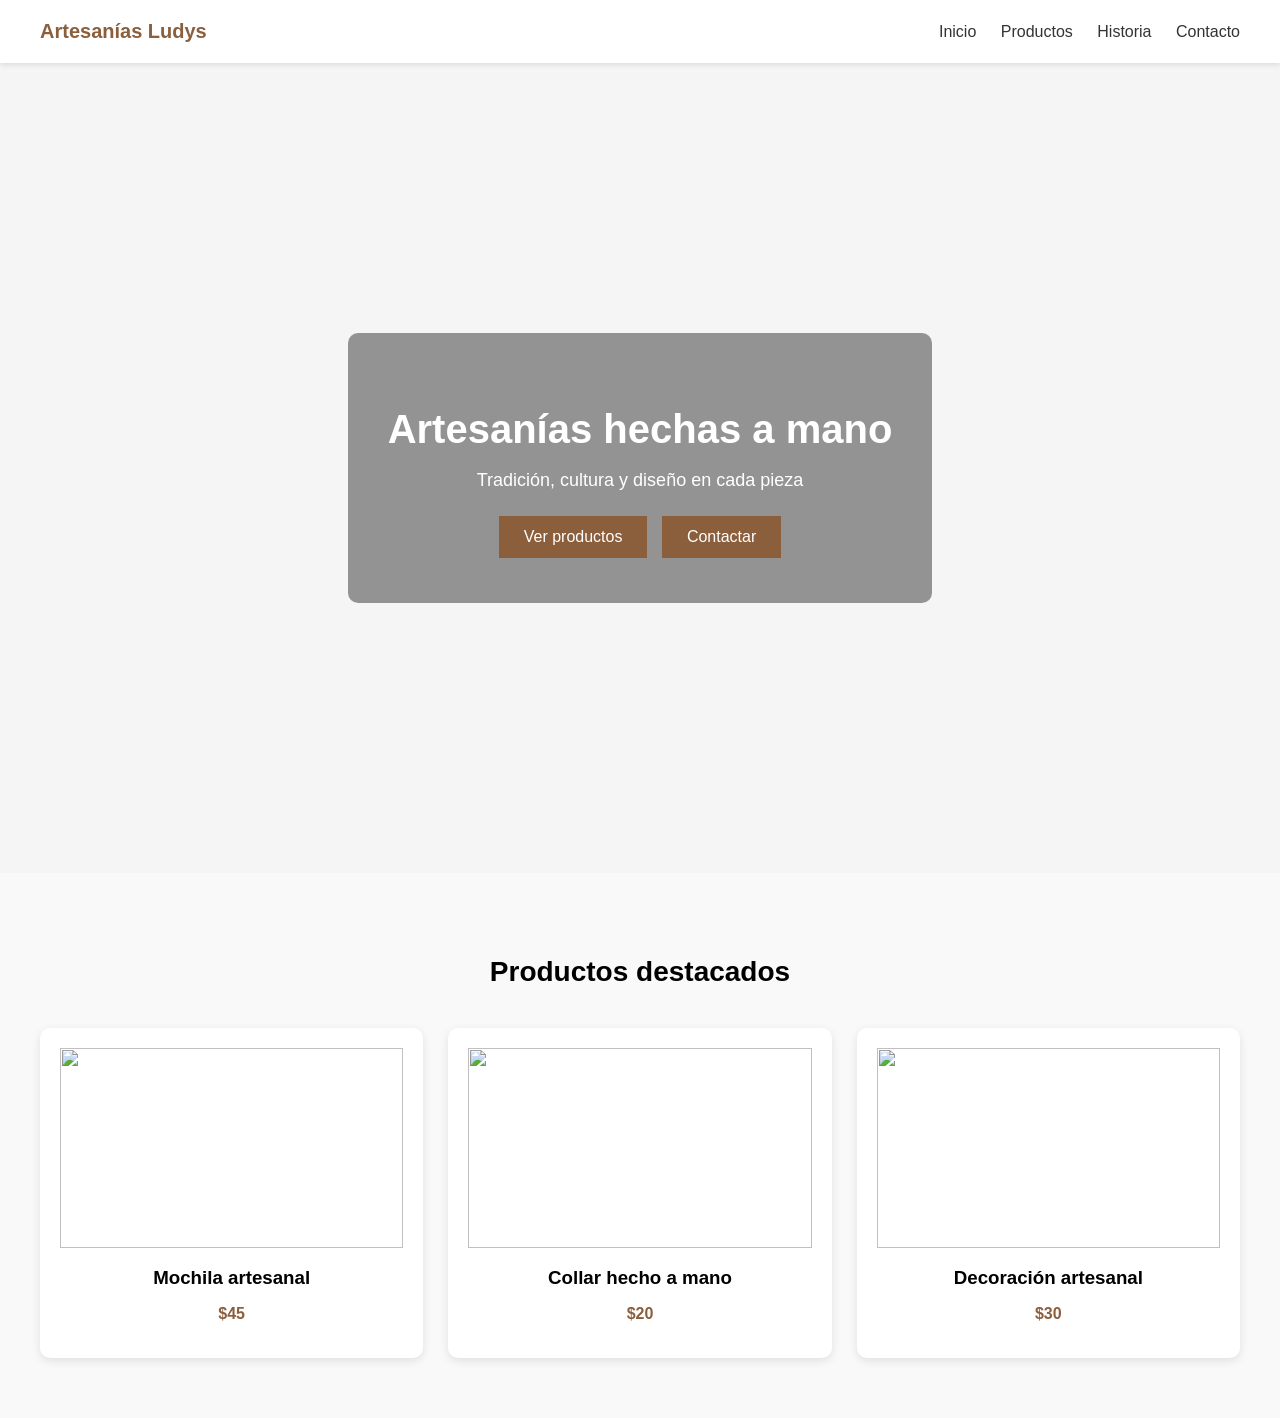
==== index.html @ 0526a1d2 "Creacion secciono Hero y productos" ====
<!DOCTYPE html>
<html lang="en">

<head>
    <meta charset="UTF-8">
    <meta name="viewport" content="width=device-width, initial-scale=1.0">
    <link rel="stylesheet" href="css/style.css">
    <title>Artesanias Ludys</title>
</head>

<body>
    <header class="header">
        <div class="logo">Artesanías Ludys</div>

        <nav class="nav">
            <a href="#">Inicio</a>
            <a href="#">Productos</a>
            <a href="#">Historia</a>
            <a href="#">Contacto</a>
        </nav>
    </header>

    <!-- HERO SECTION -->
    <section class="hero">
        <div class="hero-content">
            <h1>Artesanías hechas a mano</h1>
            <p>Tradición, cultura y diseño en cada pieza</p>
            <div class="hero-buttons">
                <button>Ver productos</button>
                <button class="btn-secondary">Contactar</button>
            </div>
        </div>
    </section>

    <!-- PRODUCTS SECTION -->

    <section class="productos">
        <h2>Productos destacados</h2>

        <div class="grid-productos">

            <div class="card">
                <img src="https://images.unsplash.com/photo-1600185365483-26d7a4cc7519" alt="">
                <h3>Mochila artesanal</h3>
                <p>$45</p>
            </div>

            <div class="card">
                <img src="https://images.unsplash.com/photo-1585386959984-a41552231658" alt="">
                <h3>Collar hecho a mano</h3>
                <p>$20</p>
            </div>

            <div class="card">
                <img src="https://images.unsplash.com/photo-1593032465175-481ac7f401a0" alt="">
                <h3>Decoración artesanal</h3>
                <p>$30</p>
            </div>

        </div>
    </section>


</body>

</html>
---- css/style.css ----
body {
  font-family: Arial, sans-serif;
  margin: 0;
  background: #f5f5f5;
}

header {
  display: flex;
  justify-content: space-between;
  align-items: center;
  padding: 20px 40px;
  background: white;
  box-shadow: 0 2px 5px rgba(0,0,0,0.1);
}

.logo {
  font-size: 20px;
  font-weight: bold;
  color: #8b5e3c;
}

.nav a {
  margin-left: 20px;
  text-decoration: none;
  color: #333;
  font-weight: 500;
}

.nav a:hover {
  color: #8b5e3c;
}

/* HERO SECTION  */

.hero {
  height: 90vh;
  background: url('https://images.unsplash.com/photo-1600585154340-be6161a56a0c') center/cover;
  display: flex;
  align-items: center;
  justify-content: center;
  text-align: center;
  color: white;
}

.hero-content {
  background: rgba(0, 0, 0, 0.4);
  padding: 40px;
  border-radius: 10px;
}

.hero h1 {
  font-size: 40px;
  margin-bottom: 10px;
}

.hero p {
  font-size: 18px;
  margin-bottom: 20px;
}

.hero-buttons button {
  padding: 12px 25px;
  margin: 5px;
  border: none;
  cursor: pointer;
  font-size: 16px;
}

.hero-buttons button {
  background: #8b5e3c;
  color: white;
}

.btn-secondary {
  background: white;
  color: #333;
}

button {
  padding: 10px 20px;
  background: #8b5e3c;
  color: white;
  border: none;
}

.grid {
  display: grid;
  grid-template-columns: repeat(3, 1fr);
  gap: 20px;
}

.card {
  background: white;
  padding: 20px;
  border-radius: 10px;
  transition: 0.3s;
}

.card:hover {
  transform: scale(1.05);
}

 /* PRODUCTS SECTION  */

 .productos {
  padding: 60px 40px;
  background: #f9f9f9;
  text-align: center;
}

.productos h2 {
  margin-bottom: 40px;
  font-size: 28px;
}

.grid-productos {
  display: grid;
  grid-template-columns: repeat(3, 1fr);
  gap: 25px;
}

.card {
  background: white;
  border-radius: 10px;
  overflow: hidden;
  box-shadow: 0 3px 10px rgba(0,0,0,0.1);
  transition: 0.3s;
}

.card img {
  width: 100%;
  height: 200px;
  object-fit: cover;
}

.card h3 {
  margin: 15px 0 5px;
}

.card p {
  margin-bottom: 15px;
  color: #8b5e3c;
  font-weight: bold;
}

.card:hover {
  transform: translateY(-5px);
}
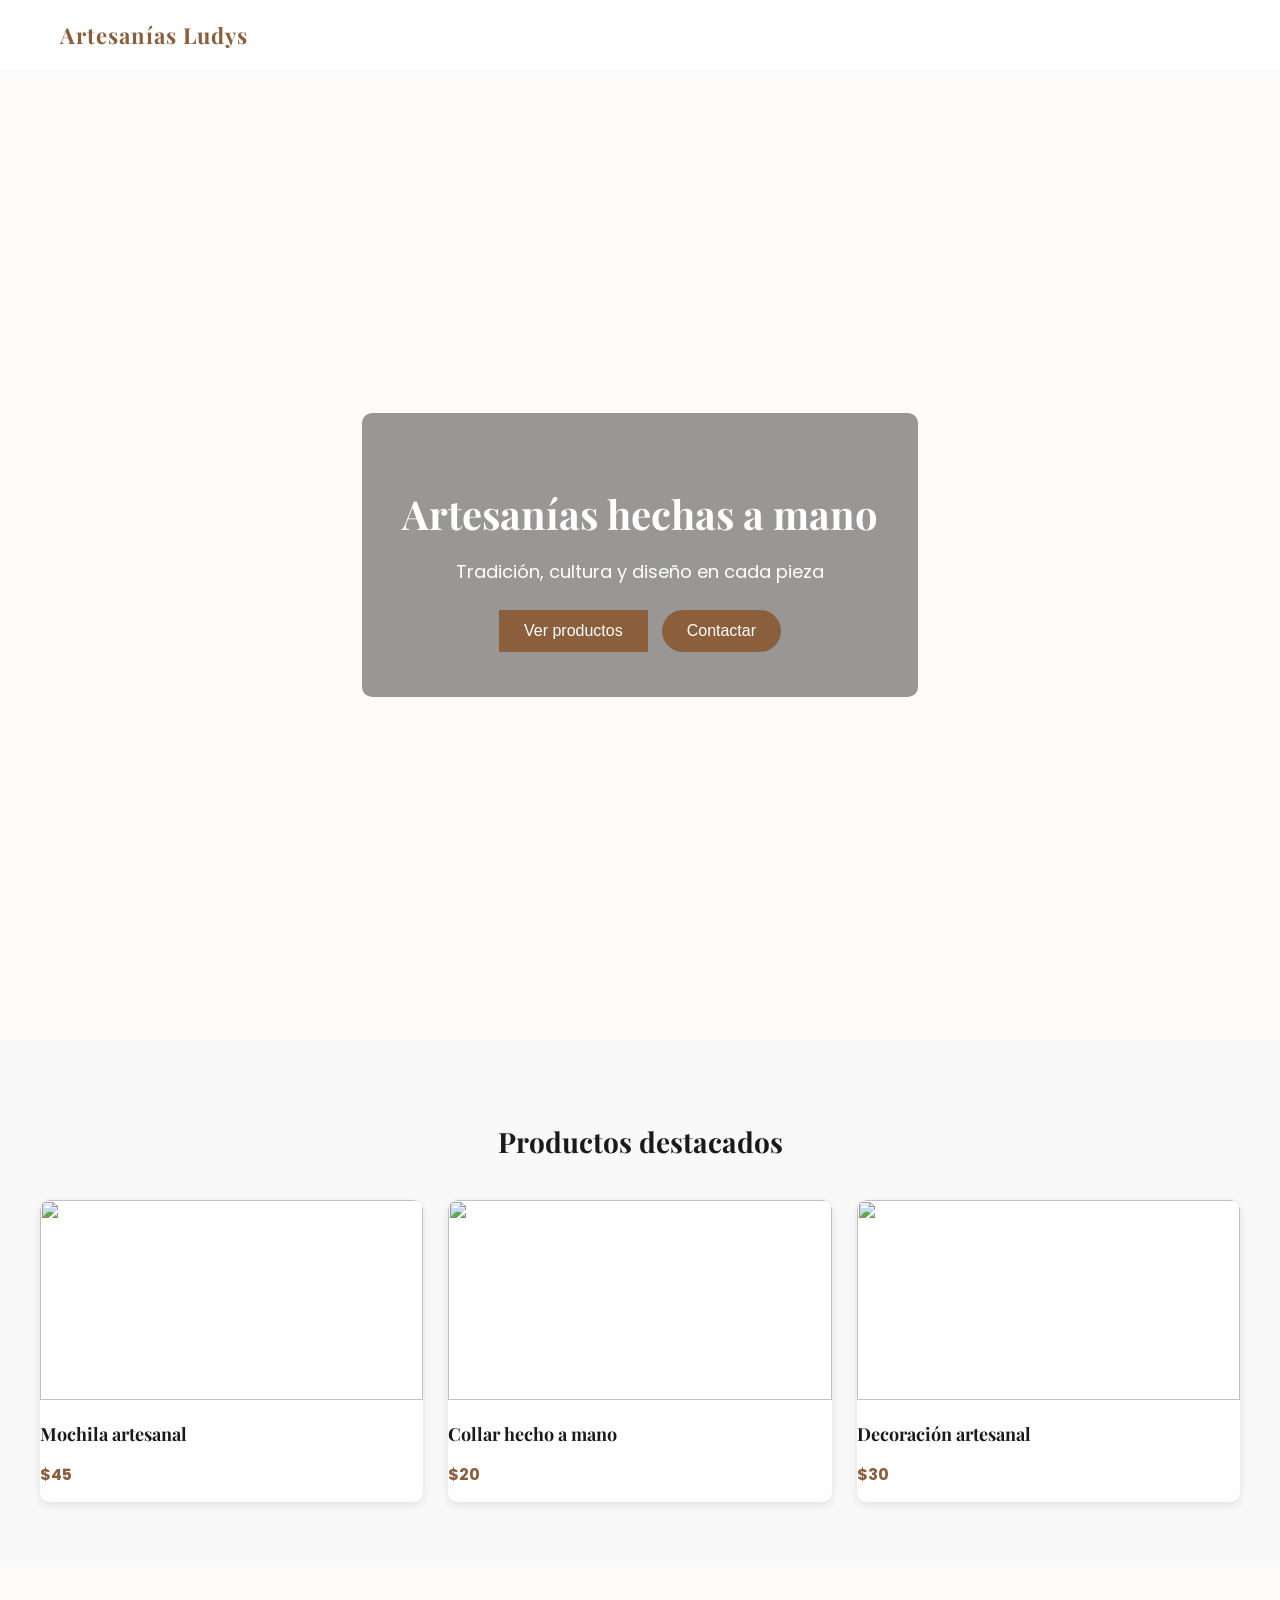
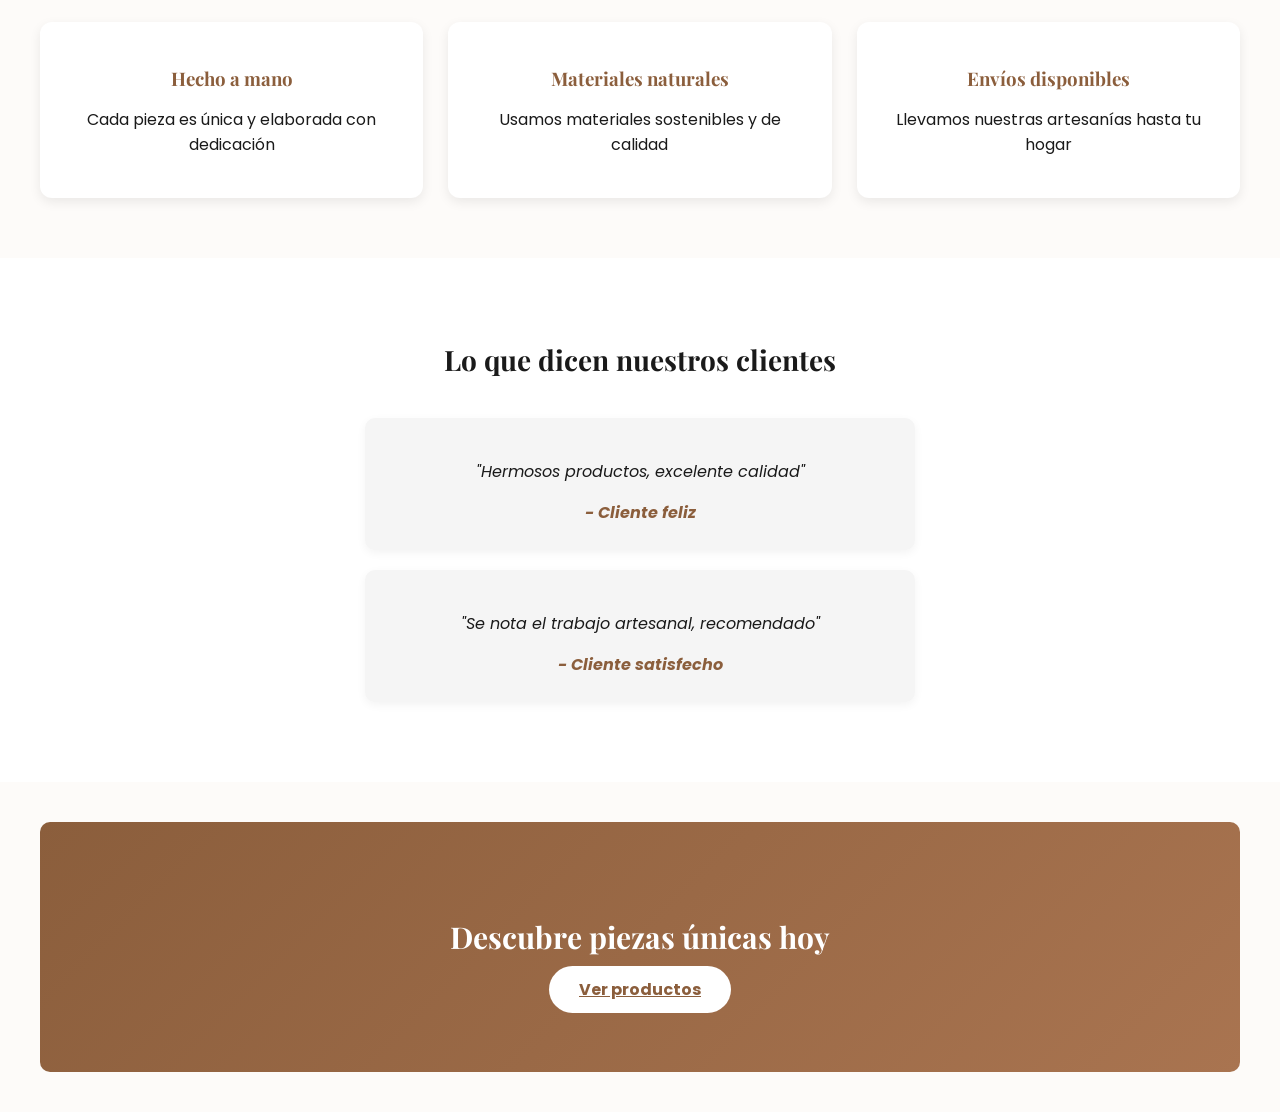
==== commit bb2702e9: "Avance de parametros CSS y demas paginas" ====
--- a/index.html
+++ b/index.html
@@ -5,6 +5,8 @@
     <meta charset="UTF-8">
     <meta name="viewport" content="width=device-width, initial-scale=1.0">
     <link rel="stylesheet" href="css/style.css">
+    <link href="https://fonts.googleapis.com/css2?family=Poppins:wght@300;400;600&display=swap" rel="stylesheet">
+    <link href="https://fonts.googleapis.com/css2?family=Playfair+Display:wght@500;600&family=Poppins:wght@300;400&display=swap" rel="stylesheet">
     <title>Artesanias Ludys</title>
 </head>
 
@@ -13,10 +15,10 @@
         <div class="logo">Artesanías Ludys</div>
 
         <nav class="nav">
-            <a href="#">Inicio</a>
-            <a href="#">Productos</a>
-            <a href="#">Historia</a>
-            <a href="#">Contacto</a>
+            <a href="index.html">Inicio</a>
+            <a href="productos.html">Productos</a>
+            <a href="historia.html">Historia</a>
+            <a href="contacto.html">Contacto</a>
         </nav>
     </header>
 
@@ -60,6 +62,46 @@
         </div>
     </section>
 
+    <!-- BENEFICIOS SECTION -->
+
+    <section class="beneficios">
+        <div>
+            <h3>Hecho a mano</h3>
+            <p>Cada pieza es única y elaborada con dedicación</p>
+        </div>
+        <div>
+            <h3>Materiales naturales</h3>
+            <p>Usamos materiales sostenibles y de calidad</p>
+        </div>
+        <div>
+            <h3>Envíos disponibles</h3>
+            <p>Llevamos nuestras artesanías hasta tu hogar</p>
+        </div>
+    </section>
+
+    <!-- TESTIMONIOS SECTION -->
+
+    <section class="testimonios">
+        <h2>Lo que dicen nuestros clientes</h2>
+
+        <div class="testimonio">
+            <p>"Hermosos productos, excelente calidad"</p>
+            <span>- Cliente feliz</span>
+        </div>
+
+        <div class="testimonio">
+            <p>"Se nota el trabajo artesanal, recomendado"</p>
+            <span>- Cliente satisfecho</span>
+        </div>
+    </section>
+
+    <!-- CTA FINAL SECTION -->
+
+    <section class="cta">
+        <h2>Descubre piezas únicas hoy</h2>
+        <a class="btn-primary" href="productos.html">Ver productos</a>
+    </section>
+
 
 </body>
 
--- a/css/style.css
+++ b/css/style.css
@@ -1,33 +1,65 @@
+:root {
+  --primary: #3e2f23;      /* marrón oscuro elegante */
+  --secondary: #c6a27e;    /* dorado suave */
+  --background: #fdfbf9;   /* crema */
+  --text: #1a1a1a;
+  --gray: #777;
+}
+
 body {
-  font-family: Arial, sans-serif;
+  font-family: 'Poppins', sans-serif;
+  background: var(--background);
+  color: var(--text);
   margin: 0;
-  background: #f5f5f5;
-}
-
-header {
+  
+}
+
+h1, h2, h3 {
+  font-family: 'Playfair Display', serif;
+}
+
+.header {
   display: flex;
   justify-content: space-between;
   align-items: center;
-  padding: 20px 40px;
-  background: white;
-  box-shadow: 0 2px 5px rgba(0,0,0,0.1);
+  padding: 20px 60px;
+  background: white;
+  position: sticky;
+  top: 0;
+  z-index: 100;
 }
 
 .logo {
-  font-size: 20px;
   font-weight: bold;
   color: #8b5e3c;
+
+  font-family: 'Playfair Display', serif;
+  font-size: 22px;
+  letter-spacing: 1px;
+
 }
 
 .nav a {
-  margin-left: 20px;
-  text-decoration: none;
-  color: #333;
+  margin-left: 30px;
   font-weight: 500;
-}
-
-.nav a:hover {
-  color: #8b5e3c;
+  position: relative;
+  color: white;
+  opacity: 0.8;
+}
+
+.nav a::after {
+  content: "";
+  position: absolute;
+  width: 0%;
+  height: 2px;
+  background: var(--primary);
+  left: 0;
+  bottom: -5px;
+  transition: 0.3s;
+}
+
+.nav a:hover::after {
+  width: 100%;
 }
 
 /* HERO SECTION  */
@@ -71,16 +103,26 @@
   color: white;
 }
 
+.btn-primary {
+  background: var(--primary);
+  color: white;
+  border-radius: 25px;
+  padding: 12px 25px;
+  transition: 0.3s;
+}
+
+.btn-primary:hover {
+  background: var(--secondary);
+  transform: translateY(-2px);
+}
+
 .btn-secondary {
-  background: white;
-  color: #333;
-}
-
-button {
-  padding: 10px 20px;
-  background: #8b5e3c;
-  color: white;
-  border: none;
+  border-radius: 25px;
+  padding: 12px 25px;
+}
+
+section {
+  padding: 80px 60px;
 }
 
 .grid {
@@ -91,13 +133,27 @@
 
 .card {
   background: white;
-  padding: 20px;
-  border-radius: 10px;
-  transition: 0.3s;
-}
-
-.card:hover {
+  border-radius: 0;
+  box-shadow: none;
+  text-align: left;
+}
+
+.card img {
+  transition: transform 0.4s ease;
+}
+
+.card:hover img {
   transform: scale(1.05);
+}
+
+.card h3 {
+  font-family: 'Playfair Display', serif;
+  font-size: 18px;
+}
+
+.card p {
+  color: var(--gray);
+  font-weight: 600;
 }
 
  /* PRODUCTS SECTION  */
@@ -145,4 +201,248 @@
 
 .card:hover {
   transform: translateY(-5px);
+}
+
+/* BENEFICIOS SECTION */
+
+.beneficios {
+  display: grid;
+  grid-template-columns: repeat(3, 1fr);
+  gap: 25px;
+  padding: 60px 40px;
+  background: var(--background);
+}
+
+.beneficios div {
+  background: white;
+  padding: 25px;
+  border-radius: 12px;
+  text-align: center;
+  box-shadow: 0 4px 12px rgba(0,0,0,0.08);
+  transition: 0.3s;
+}
+
+.beneficios div:hover {
+  transform: translateY(-5px);
+}
+
+.beneficios h3 {
+  margin-bottom: 10px;
+  color: #8b5e3c;
+}
+
+/* TESTIMONIOS SECTION */
+
+.testimonios {
+  padding: 60px 20px;
+  background: white;
+  text-align: center;
+}
+
+.testimonios h2 {
+  margin-bottom: 40px;
+  font-size: 28px;
+}
+
+.testimonio {
+  max-width: 500px;
+  margin: 20px auto;
+  padding: 25px;
+  background: #f5f5f5;
+  border-radius: 10px;
+  font-style: italic;
+  box-shadow: 0 3px 10px rgba(0,0,0,0.05);
+}
+
+.testimonio span {
+  display: block;
+  margin-top: 10px;
+  font-weight: bold;
+  color: #8b5e3c;
+}
+
+/* CTA */
+
+.cta {
+  text-align: center;
+  padding: 70px 20px;
+  background: linear-gradient(135deg, #8b5e3c, #a97450);
+  color: white;
+  border-radius: 10px;
+  margin: 40px;
+}
+
+.cta h2 {
+  margin-bottom: 20px;
+  font-size: 30px;
+}
+
+.cta .btn-primary {
+  background: white;
+  color: #8b5e3c;
+  font-weight: bold;
+  padding: 12px 30px;
+  border-radius: 25px;
+}
+
+/* FILTROS */
+
+.filtros {
+  display: flex;
+  justify-content: center;
+  gap: 15px;
+  margin: 30px 0;
+  flex-wrap: wrap;
+}
+
+.filtros button {
+  padding: 10px 20px;
+  border: none;
+  background: #eee;
+  border-radius: 20px;
+  cursor: pointer;
+  transition: 0.3s;
+}
+
+.filtros button:hover {
+  background: #8b5e3c;
+  color: white;
+}
+/*  */
+
+.info-productos {
+  max-width: 700px;
+  margin: 0 auto 40px;
+  text-align: center;
+  color: #555;
+  line-height: 1.6;
+}
+
+
+/* FORMULARIO */
+
+.formulario {
+  display: flex;
+  flex-direction: column;
+  gap: 15px;
+  max-width: 450px;
+  margin: 40px auto;
+  background: #f9f9f9;
+  padding: 25px;
+  border-radius: 12px;
+  box-shadow: 0 4px 12px rgba(0,0,0,0.08);
+}
+
+.formulario input,
+.formulario textarea {
+  padding: 12px;
+  border: 1px solid #ddd;
+  border-radius: 8px;
+  font-size: 14px;
+}
+
+.formulario textarea {
+  min-height: 100px;
+  resize: none;
+}
+
+.formulario button {
+  margin-top: 10px;
+}
+
+/* PRODRUCTS PAGE */
+
+/* HISTORIA PAGE */
+
+.historia {
+  padding: 120px 80px;
+}
+
+.historia-container {
+  display: grid;
+  grid-template-columns: 1fr 1fr;
+  gap: 60px;
+  align-items: center;
+}
+
+.historia-texto h1 {
+  font-size: 48px;
+  margin-bottom: 20px;
+}
+
+.historia-texto p {
+  color: var(--gray);
+  line-height: 1.8;
+  margin-bottom: 15px;
+}
+
+.historia-img img {
+  width: 100%;
+  border-radius: 10px;
+}
+
+.valores {
+  text-align: center;
+  padding: 100px 20px;
+}
+
+.valores h2 {
+  font-size: 36px;
+  margin-bottom: 40px;
+}
+
+.valores-grid {
+  display: grid;
+  grid-template-columns: repeat(3, 1fr);
+  gap: 40px;
+}
+
+.valores-grid h3 {
+  color: var(--primary);
+}
+
+/* CONTACO PAGE */
+
+.contacto {
+  padding: 120px 80px;
+}
+
+.contacto-container {
+  display: grid;
+  grid-template-columns: 1fr 1fr;
+  gap: 60px;
+  align-items: center;
+}
+
+.contacto-info h1 {
+  font-size: 48px;
+  margin-bottom: 20px;
+}
+
+.contacto-info p {
+  color: var(--gray);
+  line-height: 1.7;
+}
+
+.contacto-detalles {
+  margin: 30px 0;
+}
+
+.formulario {
+  background: white;
+  padding: 30px;
+  border-radius: 10px;
+}
+
+.formulario input,
+.formulario textarea {
+  border: none;
+  border-bottom: 1px solid #ddd;
+  border-radius: 0;
+}
+
+.formulario input:focus,
+.formulario textarea:focus {
+  outline: none;
+  border-bottom: 1px solid var(--secondary);
 }
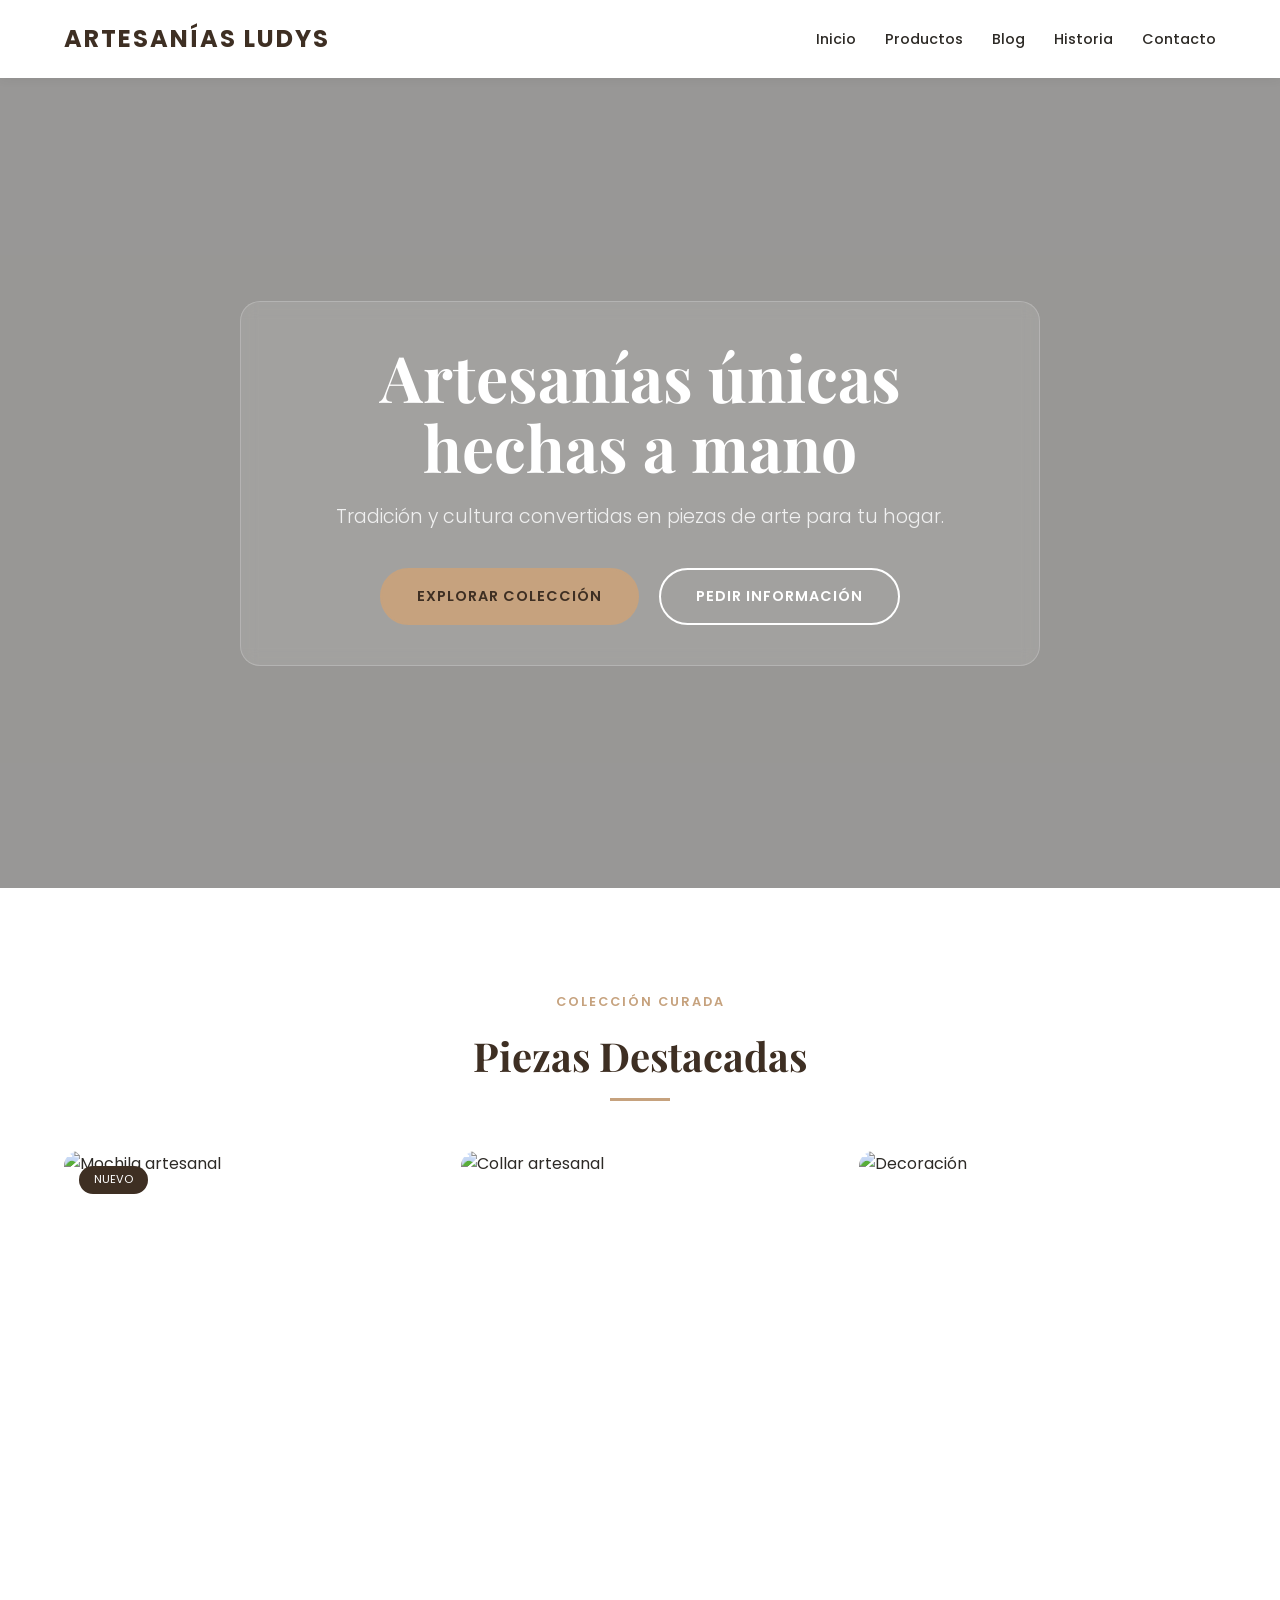
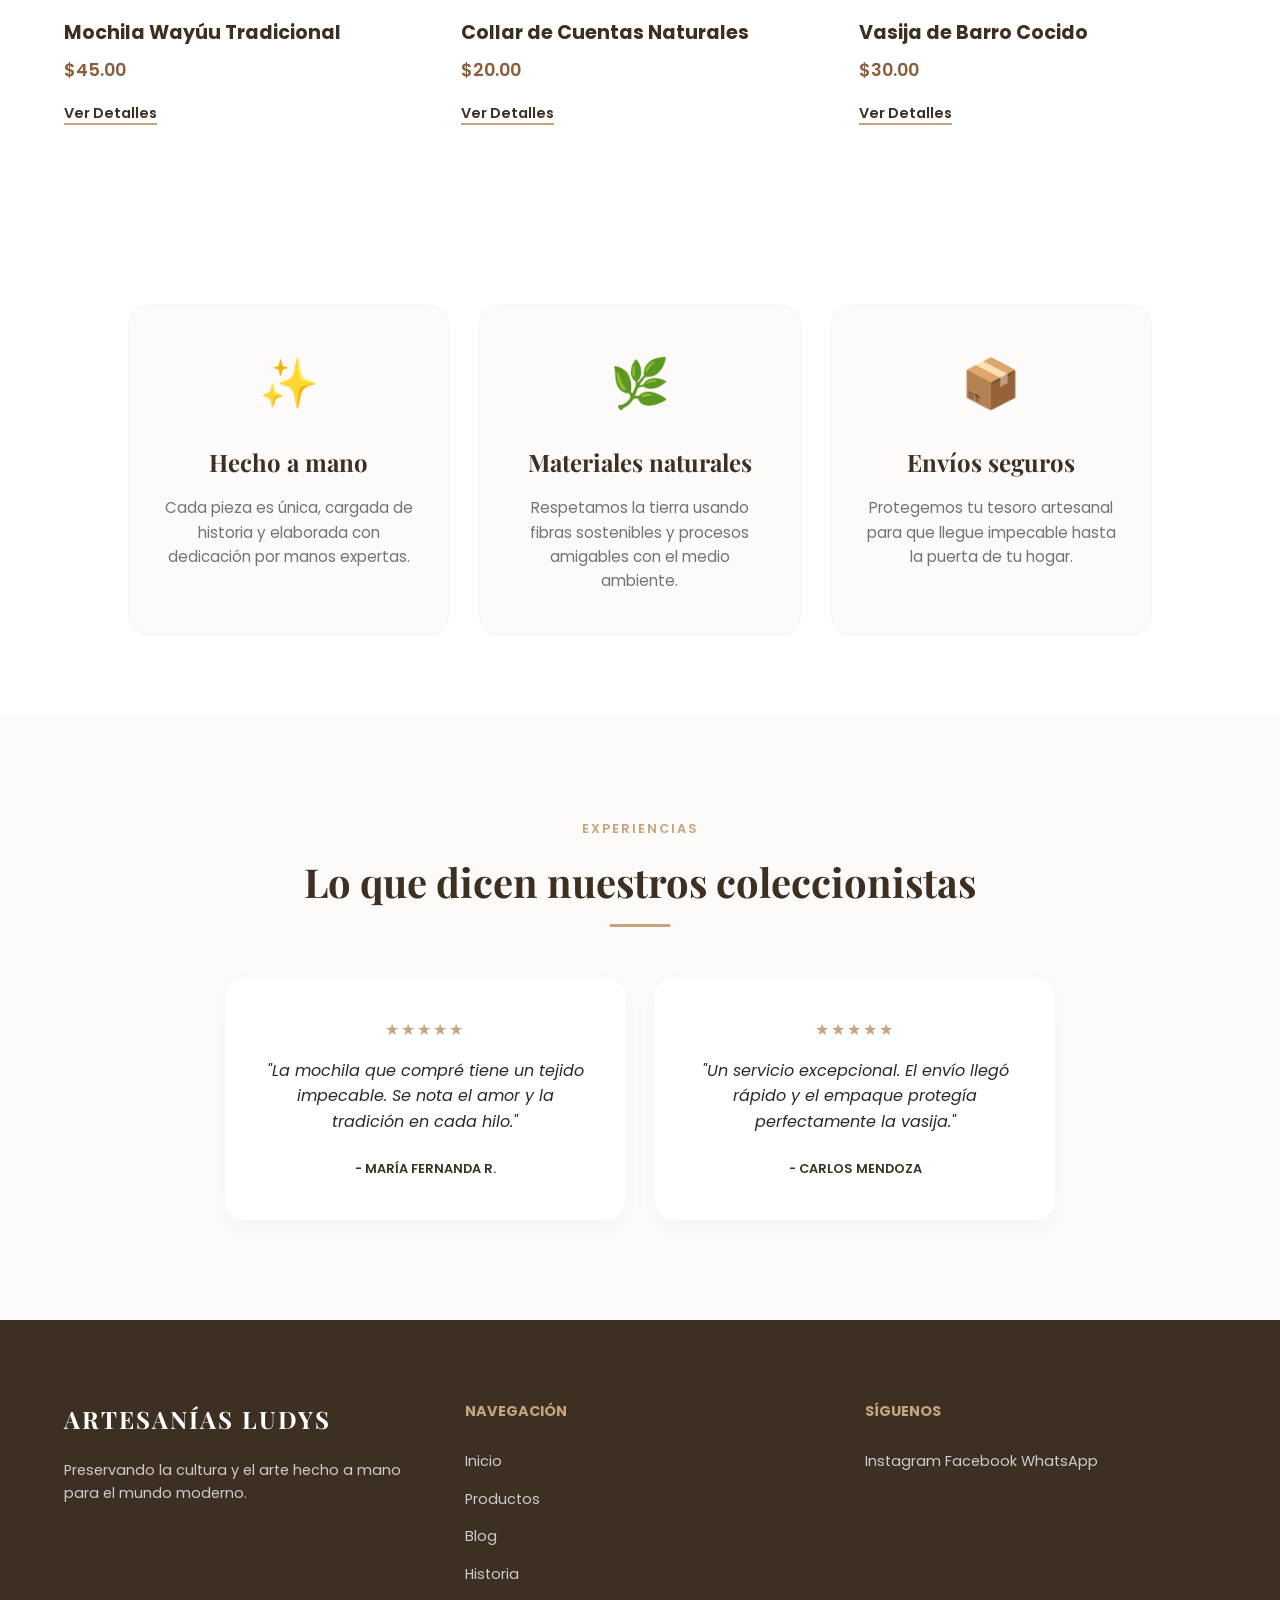
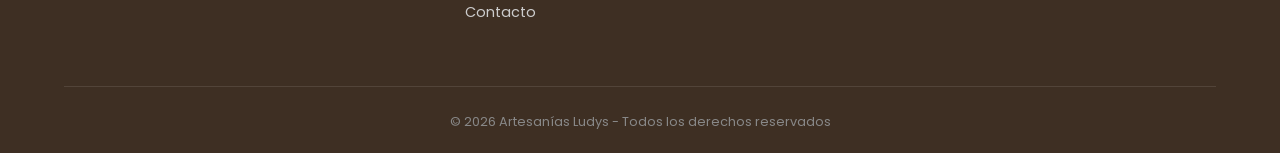
==== commit 7a83010c: "Se optimizan estilos y secciones" ====
--- a/index.html
+++ b/index.html
@@ -6,17 +6,20 @@
     <meta name="viewport" content="width=device-width, initial-scale=1.0">
     <link rel="stylesheet" href="css/style.css">
     <link href="https://fonts.googleapis.com/css2?family=Poppins:wght@300;400;600&display=swap" rel="stylesheet">
-    <link href="https://fonts.googleapis.com/css2?family=Playfair+Display:wght@500;600&family=Poppins:wght@300;400&display=swap" rel="stylesheet">
+    <link
+        href="https://fonts.googleapis.com/css2?family=Playfair+Display:wght@500;600&family=Poppins:wght@300;400&display=swap"
+        rel="stylesheet">
     <title>Artesanias Ludys</title>
 </head>
 
 <body>
     <header class="header">
-        <div class="logo">Artesanías Ludys</div>
+        <a href="index.html" class="logo" style="text-decoration: none;">Artesanías Ludys</a>
 
         <nav class="nav">
-            <a href="index.html">Inicio</a>
+            <a href="index.html" class="active">Inicio</a>
             <a href="productos.html">Productos</a>
+            <a href="blog.html">Blog</a>
             <a href="historia.html">Historia</a>
             <a href="contacto.html">Contacto</a>
         </nav>
@@ -24,84 +27,139 @@
 
     <!-- HERO SECTION -->
     <section class="hero">
+        <div class="hero-overlay"></div>
         <div class="hero-content">
-            <h1>Artesanías hechas a mano</h1>
-            <p>Tradición, cultura y diseño en cada pieza</p>
+            <h1>Artesanías únicas hechas a mano</h1>
+            <p>Tradición y cultura convertidas en piezas de arte para tu hogar.</p>
+
             <div class="hero-buttons">
-                <button>Ver productos</button>
-                <button class="btn-secondary">Contactar</button>
+                <a href="productos.html" class="btn-primary">Explorar Colección</a>
+                <a href="contacto.html" class="btn-secondary">Pedir Información</a>
             </div>
         </div>
     </section>
 
     <!-- PRODUCTS SECTION -->
 
-    <section class="productos">
-        <h2>Productos destacados</h2>
+    <section class="productos-destacados">
+        <div class="seccion-header">
+            <span>Colección Curada</span>
+            <h2>Piezas Destacadas</h2>
+            <div class="linea-decorativa"></div>
+        </div>
 
         <div class="grid-productos">
+            <article class="producto-card">
+                <div class="producto-img-wrapper">
+                    <img src="https://images.unsplash.com/photo-1600185365483-26d7a4cc7519" alt="Mochila artesanal">
+                    <div class="badge">Nuevo</div>
+                </div>
+                <div class="producto-info">
+                    <h3>Mochila Wayúu Tradicional</h3>
+                    <p class="precio">$45.00</p>
+                    <a href="producto-detalle.html" class="btn-ver">Ver Detalles</a>
+                </div>
+            </article>
 
-            <div class="card">
-                <img src="https://images.unsplash.com/photo-1600185365483-26d7a4cc7519" alt="">
-                <h3>Mochila artesanal</h3>
-                <p>$45</p>
-            </div>
+            <article class="producto-card">
+                <div class="producto-img-wrapper">
+                    <img src="https://images.unsplash.com/photo-1585386959984-a41552231658" alt="Collar artesanal">
+                </div>
+                <div class="producto-info">
+                    <h3>Collar de Cuentas Naturales</h3>
+                    <p class="precio">$20.00</p>
+                    <a href="producto-detalle.html" class="btn-ver">Ver Detalles</a>
+                </div>
+            </article>
 
-            <div class="card">
-                <img src="https://images.unsplash.com/photo-1585386959984-a41552231658" alt="">
-                <h3>Collar hecho a mano</h3>
-                <p>$20</p>
-            </div>
-
-            <div class="card">
-                <img src="https://images.unsplash.com/photo-1593032465175-481ac7f401a0" alt="">
-                <h3>Decoración artesanal</h3>
-                <p>$30</p>
-            </div>
-
+            <article class="producto-card">
+                <div class="producto-img-wrapper">
+                    <img src="https://images.unsplash.com/photo-1593032465175-481ac7f401a0" alt="Decoración">
+                </div>
+                <div class="producto-info">
+                    <h3>Vasija de Barro Cocido</h3>
+                    <p class="precio">$30.00</p>
+                    <a href="producto-detalle.html" class="btn-ver">Ver Detalles</a>
+                </div>
+            </article>
         </div>
     </section>
 
     <!-- BENEFICIOS SECTION -->
 
     <section class="beneficios">
-        <div>
+        <div class="beneficio-card">
+            <span class="icon">✨</span>
             <h3>Hecho a mano</h3>
-            <p>Cada pieza es única y elaborada con dedicación</p>
+            <p>Cada pieza es única, cargada de historia y elaborada con dedicación por manos expertas.</p>
         </div>
-        <div>
+        <div class="beneficio-card">
+            <span class="icon">🌿</span>
             <h3>Materiales naturales</h3>
-            <p>Usamos materiales sostenibles y de calidad</p>
+            <p>Respetamos la tierra usando fibras sostenibles y procesos amigables con el medio ambiente.</p>
         </div>
-        <div>
-            <h3>Envíos disponibles</h3>
-            <p>Llevamos nuestras artesanías hasta tu hogar</p>
+        <div class="beneficio-card">
+            <span class="icon">📦</span>
+            <h3>Envíos seguros</h3>
+            <p>Protegemos tu tesoro artesanal para que llegue impecable hasta la puerta de tu hogar.</p>
         </div>
     </section>
 
     <!-- TESTIMONIOS SECTION -->
 
     <section class="testimonios">
-        <h2>Lo que dicen nuestros clientes</h2>
-
-        <div class="testimonio">
-            <p>"Hermosos productos, excelente calidad"</p>
-            <span>- Cliente feliz</span>
+        <div class="seccion-header">
+            <span>Experiencias</span>
+            <h2>Lo que dicen nuestros coleccionistas</h2>
+            <div class="linea-decorativa"></div>
         </div>
 
-        <div class="testimonio">
-            <p>"Se nota el trabajo artesanal, recomendado"</p>
-            <span>- Cliente satisfecho</span>
+        <div class="grid-testimonios">
+            <div class="testimonio-card">
+                <div class="estrellas">★★★★★</div>
+                <p>"La mochila que compré tiene un tejido impecable. Se nota el amor y la tradición en cada hilo."</p>
+                <span class="cliente">- María Fernanda R.</span>
+            </div>
+
+            <div class="testimonio-card">
+                <div class="estrellas">★★★★★</div>
+                <p>"Un servicio excepcional. El envío llegó rápido y el empaque protegía perfectamente la vasija."</p>
+                <span class="cliente">- Carlos Mendoza</span>
+            </div>
         </div>
     </section>
 
-    <!-- CTA FINAL SECTION -->
+    <footer class="footer">
+        <div class="footer-container">
+            <div class="footer-brand">
+                <h2 class="logo">Artesanías Ludys</h2>
+                <p>Preservando la cultura y el arte hecho a mano para el mundo moderno.</p>
+            </div>
+            
+            <div class="footer-links">
+                <h4>Navegación</h4>
+                <ul>
+                    <li><a href="index.html">Inicio</a></li>
+                    <li><a href="productos.html">Productos</a></li>
+                    <li><a href="blog.html">Blog</a></li>
+                    <li><a href="historia.html">Historia</a></li>
+                    <li><a href="contacto.html">Contacto</a></li>
+                </ul>
+            </div>
 
-    <section class="cta">
-        <h2>Descubre piezas únicas hoy</h2>
-        <a class="btn-primary" href="productos.html">Ver productos</a>
-    </section>
-
+            <div class="footer-social">
+                <h4>Síguenos</h4>
+                <div class="social-links">
+                    <a href="#">Instagram</a>
+                    <a href="#">Facebook</a>
+                    <a href="#">WhatsApp</a>
+                </div>
+            </div>
+        </div>
+        <div class="footer-bottom">
+            <p>&copy; 2026 Artesanías Ludys - Todos los derechos reservados</p>
+        </div>
+    </footer>
 
 </body>
 
--- a/css/style.css
+++ b/css/style.css
@@ -1,129 +1,176 @@
+/* Importación de fuentes */
+@import url('https://fonts.googleapis.com/css2?family=Playfair+Display:wght@700&family=Poppins:wght@300;400;600&display=swap');
+
 :root {
-  --primary: #3e2f23;      /* marrón oscuro elegante */
-  --secondary: #c6a27e;    /* dorado suave */
-  --background: #fdfbf9;   /* crema */
-  --text: #1a1a1a;
-  --gray: #777;
+  --primary: #3e2f23;      /* Marrón tierra */
+  --secondary: #c6a27e;    /* Arena/Dorado */
+  --accent: #8b5e3c;       /* Cuero */
+  --background: #fdfbf9;   /* Papel artesanal */
+  --white: #ffffff;
+  --text: #2d2a26;
+  --gray: #6c757d;
+  --transition: all 0.3s ease;
+}
+
+* {
+  box-sizing: border-box;
+  margin: 0;
+  padding: 0;
 }
 
 body {
   font-family: 'Poppins', sans-serif;
-  background: var(--background);
+  background-color: var(--background);
   color: var(--text);
-  margin: 0;
-  
+  line-height: 1.6;
+  overflow-x: hidden;
 }
 
 h1, h2, h3 {
   font-family: 'Playfair Display', serif;
-}
+  color: var(--primary);
+}
+
+/* ---------------------------------------- */
+/* SECTION-HEADER */
 
 .header {
   display: flex;
   justify-content: space-between;
   align-items: center;
-  padding: 20px 60px;
-  background: white;
-  position: sticky;
+  padding: 20px 5%;
+  background: var(--white);
+  box-shadow: 0 2px 10px rgba(0,0,0,0.05);
+  position: sticky; /* Se queda fijo al hacer scroll */
   top: 0;
-  z-index: 100;
+  z-index: 1000;
 }
 
 .logo {
-  font-weight: bold;
-  color: #8b5e3c;
-
-  font-family: 'Playfair Display', serif;
-  font-size: 22px;
-  letter-spacing: 1px;
-
+  font-size: 1.5rem;
+  font-weight: 700;
+  text-transform: uppercase;
+  letter-spacing: 2px;
+  color: var(--primary);
 }
 
 .nav a {
-  margin-left: 30px;
+  margin-left: 25px;
+  text-decoration: none;
+  color: var(--text);
+  font-size: 0.9rem;
   font-weight: 500;
+  transition: var(--transition);
   position: relative;
-  color: white;
-  opacity: 0.8;
-}
-
-.nav a::after {
-  content: "";
+}
+
+.nav a::after { /* Línea decorativa al pasar el mouse */
+  content: '';
   position: absolute;
-  width: 0%;
+  width: 0;
   height: 2px;
-  background: var(--primary);
+  bottom: -5px;
   left: 0;
-  bottom: -5px;
-  transition: 0.3s;
+  background-color: var(--secondary);
+  transition: var(--transition);
 }
 
 .nav a:hover::after {
   width: 100%;
 }
 
-/* HERO SECTION  */
-
+.nav a:hover {
+  color: var(--accent);
+}
+
+/* ---------------------------------------- */
+/* SECTION-HERO */
 .hero {
-  height: 90vh;
-  background: url('https://images.unsplash.com/photo-1600585154340-be6161a56a0c') center/cover;
-  display: flex;
-  align-items: center;
-  justify-content: center;
-  text-align: center;
-  color: white;
+    position: relative;
+    height: 90vh; /* Un poco menos que el total para invitar a hacer scroll */
+    background: url('https://images.unsplash.com/photo-1590736961649-711745aaf2c6?auto=format&fit=crop&q=80') center/cover no-repeat;
+    display: flex;
+    align-items: center;
+    justify-content: center;
+    text-align: center;
+    color: white;
+}
+
+.hero-overlay {
+    position: absolute;
+    top: 0;
+    left: 0;
+    width: 100%;
+    height: 100%;
+    background: rgba(0, 0, 0, 0.4); /* Oscurece la imagen lo justo */
 }
 
 .hero-content {
-  background: rgba(0, 0, 0, 0.4);
-  padding: 40px;
-  border-radius: 10px;
+    position: relative; /* Para quedar sobre la capa overlay */
+    z-index: 2;
+    max-width: 800px;
+    padding: 40px;
+    background: rgba(255, 255, 255, 0.1); /* Efecto cristal */
+    backdrop-filter: blur(8px); /* Desenfoque de fondo */
+    border: 1px solid rgba(255, 255, 255, 0.2);
+    border-radius: 20px;
 }
 
 .hero h1 {
-  font-size: 40px;
-  margin-bottom: 10px;
+    font-size: clamp(2.5rem, 5vw, 4rem); /* Tamaño fluido: se ajusta solo al móvil */
+    color: var(--white);
+    margin-bottom: 20px;
+    line-height: 1.1;
 }
 
 .hero p {
-  font-size: 18px;
-  margin-bottom: 20px;
-}
-
-.hero-buttons button {
-  padding: 12px 25px;
-  margin: 5px;
-  border: none;
-  cursor: pointer;
-  font-size: 16px;
-}
-
-.hero-buttons button {
-  background: #8b5e3c;
-  color: white;
+    font-size: 1.2rem;
+    margin-bottom: 35px;
+    color: #f0f0f0;
+    font-weight: 300;
+}
+
+/*BOTONES */
+.hero-buttons {
+    display: flex;
+    gap: 20px;
+    justify-content: center;
+    flex-wrap: wrap;
+}
+
+.btn-primary, .btn-secondary {
+    padding: 15px 35px;
+    border-radius: 50px; /* Bordes redondeados modernos */
+    text-decoration: none;
+    font-weight: 600;
+    font-size: 0.9rem;
+    text-transform: uppercase;
+    letter-spacing: 1px;
+    transition: var(--transition);
 }
 
 .btn-primary {
-  background: var(--primary);
-  color: white;
-  border-radius: 25px;
-  padding: 12px 25px;
-  transition: 0.3s;
+    background-color: var(--secondary);
+    color: var(--primary);
+    border: 2px solid var(--secondary);
 }
 
 .btn-primary:hover {
-  background: var(--secondary);
-  transform: translateY(-2px);
+    background-color: transparent;
+    color: var(--white);
 }
 
 .btn-secondary {
-  border-radius: 25px;
-  padding: 12px 25px;
-}
-
-section {
-  padding: 80px 60px;
-}
+    background-color: transparent;
+    color: var(--white);
+    border: 2px solid var(--white);
+}
+
+.btn-secondary:hover {
+    background-color: var(--white);
+    color: var(--primary);
+}
+
 
 .grid {
   display: grid;
@@ -155,294 +202,698 @@
   color: var(--gray);
   font-weight: 600;
 }
-
- /* PRODUCTS SECTION  */
-
- .productos {
-  padding: 60px 40px;
-  background: #f9f9f9;
-  text-align: center;
-}
-
-.productos h2 {
-  margin-bottom: 40px;
-  font-size: 28px;
-}
-
+/* ---------------------------------------- */
+ /* SECTION-PRODUCTOS  */
+
+.productos-destacados {
+    padding: 100px 5%;
+    background-color: var(--white);
+    text-align: center;
+}
+
+.seccion-header {
+    margin-bottom: 50px;
+}
+
+.seccion-header span {
+    text-transform: uppercase;
+    letter-spacing: 2px;
+    font-size: 0.8rem;
+    color: var(--secondary);
+    font-weight: 600;
+}
+
+.seccion-header h2 {
+    font-size: 2.5rem;
+    margin: 10px 0;
+}
+
+.linea-decorativa {
+    width: 60px;
+    height: 3px;
+    background: var(--secondary);
+    margin: 0 auto;
+}
+
+/* GRID Y TARJETAS */
 .grid-productos {
-  display: grid;
-  grid-template-columns: repeat(3, 1fr);
-  gap: 25px;
-}
-
-.card {
-  background: white;
-  border-radius: 10px;
-  overflow: hidden;
-  box-shadow: 0 3px 10px rgba(0,0,0,0.1);
-  transition: 0.3s;
-}
-
-.card img {
-  width: 100%;
-  height: 200px;
-  object-fit: cover;
-}
-
-.card h3 {
-  margin: 15px 0 5px;
-}
-
-.card p {
-  margin-bottom: 15px;
-  color: #8b5e3c;
-  font-weight: bold;
-}
-
-.card:hover {
-  transform: translateY(-5px);
-}
-
-/* BENEFICIOS SECTION */
+    display: grid;
+    grid-template-columns: repeat(auto-fit, minmax(300px, 1fr));
+    gap: 40px;
+}
+
+.producto-card {
+    background: var(--white);
+    transition: var(--transition);
+    text-align: left;
+}
+
+.producto-img-wrapper {
+    position: relative;
+    overflow: hidden; /* Importante para el zoom */
+    aspect-ratio: 4/5; /* Todas las fotos tendrán el mismo tamaño */
+    border-radius: 15px;
+    margin-bottom: 20px;
+}
+
+.producto-img-wrapper img {
+    width: 100%;
+    height: 100%;
+    object-fit: cover;
+    transition: transform 0.6s cubic-bezier(0.25, 1, 0.5, 1);
+}
+
+.producto-card:hover .producto-img-wrapper img {
+    transform: scale(1.1);
+}
+
+.badge {
+    position: absolute;
+    top: 15px;
+    left: 15px;
+    background: var(--primary);
+    color: white;
+    padding: 5px 15px;
+    font-size: 0.7rem;
+    border-radius: 20px;
+    text-transform: uppercase;
+}
+
+.producto-info h3 {
+    font-size: 1.2rem;
+    margin-bottom: 8px;
+    font-family: 'Poppins', sans-serif; /* Un poco más moderno para nombres */
+}
+
+.precio {
+    color: var(--accent);
+    font-weight: 600;
+    font-size: 1.1rem;
+    margin-bottom: 15px;
+}
+
+.btn-ver {
+    text-decoration: none;
+    color: var(--primary);
+    font-size: 0.9rem;
+    font-weight: 600;
+    border-bottom: 2px solid var(--secondary);
+    transition: var(--transition);
+}
+
+.btn-ver:hover {
+    color: var(--secondary);
+    letter-spacing: 1px;
+}
+
+/* ---------------------------------------- */
+/* SECTION-BENEFICIOS */
 
 .beneficios {
-  display: grid;
-  grid-template-columns: repeat(3, 1fr);
-  gap: 25px;
-  padding: 60px 40px;
-  background: var(--background);
-}
-
-.beneficios div {
-  background: white;
-  padding: 25px;
-  border-radius: 12px;
-  text-align: center;
-  box-shadow: 0 4px 12px rgba(0,0,0,0.08);
-  transition: 0.3s;
-}
-
-.beneficios div:hover {
-  transform: translateY(-5px);
-}
-
-.beneficios h3 {
-  margin-bottom: 10px;
-  color: #8b5e3c;
-}
-
-/* TESTIMONIOS SECTION */
+    display: grid;
+    grid-template-columns: repeat(auto-fit, minmax(280px, 1fr)); /* Se vuelve responsivo automáticamente */
+    gap: 30px;
+    padding: 80px 10%;
+    background-color: var(--white);
+}
+
+.beneficio-card {
+    text-align: center;
+    padding: 40px 30px;
+    background: var(--background);
+    border-radius: 20px;
+    transition: var(--transition);
+    border: 1px solid rgba(0,0,0,0.03); /* Un borde casi invisible */
+}
+
+.beneficio-card:hover {
+    transform: translateY(-10px);
+    background: var(--white);
+    box-shadow: 0 20px 40px rgba(0,0,0,0.05); /* Sombra suave al flotar */
+}
+
+.beneficio-card .icon {
+    font-size: 3rem;
+    display: block;
+    margin-bottom: 20px;
+}
+
+.beneficio-card h3 {
+    font-size: 1.5rem;
+    margin-bottom: 15px;
+    color: var(--primary);
+}
+
+.beneficio-card p {
+    font-size: 0.95rem;
+    color: var(--gray);
+    line-height: 1.6;
+}
+/* ---------------------------------------- */
+/* SECTION-TESTIMONIOS */
 
 .testimonios {
-  padding: 60px 20px;
-  background: white;
-  text-align: center;
-}
-
-.testimonios h2 {
-  margin-bottom: 40px;
-  font-size: 28px;
-}
-
-.testimonio {
-  max-width: 500px;
-  margin: 20px auto;
-  padding: 25px;
-  background: #f5f5f5;
-  border-radius: 10px;
-  font-style: italic;
-  box-shadow: 0 3px 10px rgba(0,0,0,0.05);
-}
-
-.testimonio span {
-  display: block;
-  margin-top: 10px;
-  font-weight: bold;
-  color: #8b5e3c;
-}
-
-/* CTA */
-
-.cta {
-  text-align: center;
-  padding: 70px 20px;
-  background: linear-gradient(135deg, #8b5e3c, #a97450);
-  color: white;
-  border-radius: 10px;
-  margin: 40px;
-}
-
-.cta h2 {
-  margin-bottom: 20px;
-  font-size: 30px;
-}
-
-.cta .btn-primary {
-  background: white;
-  color: #8b5e3c;
-  font-weight: bold;
-  padding: 12px 30px;
-  border-radius: 25px;
-}
-
-/* FILTROS */
-
-.filtros {
-  display: flex;
-  justify-content: center;
-  gap: 15px;
-  margin: 30px 0;
-  flex-wrap: wrap;
-}
-
-.filtros button {
-  padding: 10px 20px;
-  border: none;
-  background: #eee;
-  border-radius: 20px;
-  cursor: pointer;
-  transition: 0.3s;
-}
-
-.filtros button:hover {
-  background: #8b5e3c;
-  color: white;
-}
-/*  */
-
-.info-productos {
-  max-width: 700px;
-  margin: 0 auto 40px;
-  text-align: center;
-  color: #555;
-  line-height: 1.6;
-}
-
-
-/* FORMULARIO */
-
-.formulario {
-  display: flex;
-  flex-direction: column;
-  gap: 15px;
-  max-width: 450px;
-  margin: 40px auto;
-  background: #f9f9f9;
-  padding: 25px;
-  border-radius: 12px;
-  box-shadow: 0 4px 12px rgba(0,0,0,0.08);
-}
-
-.formulario input,
-.formulario textarea {
-  padding: 12px;
-  border: 1px solid #ddd;
-  border-radius: 8px;
-  font-size: 14px;
-}
-
-.formulario textarea {
-  min-height: 100px;
-  resize: none;
-}
-
-.formulario button {
-  margin-top: 10px;
-}
-
-/* PRODRUCTS PAGE */
-
-/* HISTORIA PAGE */
-
-.historia {
-  padding: 120px 80px;
-}
+    padding: 100px 5%;
+    background-color: var(--background);
+    text-align: center;
+}
+
+.grid-testimonios {
+    display: flex;
+    justify-content: center;
+    gap: 30px;
+    flex-wrap: wrap;
+    margin-top: 40px;
+}
+
+.testimonio-card {
+    background: var(--white);
+    padding: 40px;
+    border-radius: 20px;
+    max-width: 400px;
+    box-shadow: 0 10px 30px rgba(0,0,0,0.03);
+    transition: var(--transition);
+}
+
+.estrellas {
+    color: var(--secondary);
+    margin-bottom: 15px;
+    letter-spacing: 2px;
+}
+
+.testimonio-card p {
+    font-style: italic;
+    color: var(--text);
+    margin-bottom: 20px;
+}
+
+.cliente {
+    font-weight: 600;
+    color: var(--primary);
+    text-transform: uppercase;
+    font-size: 0.8rem;
+}
+
+/* ---------------------------------------- */
+/* SECTION-FOOTER */
+.footer {
+    background-color: var(--primary);
+    color: var(--white);
+    padding: 80px 5% 20px;
+}
+
+.footer-container {
+    display: grid;
+    grid-template-columns: repeat(auto-fit, minmax(200px, 1fr));
+    gap: 50px;
+    margin-bottom: 50px;
+}
+
+.footer-brand h2 {
+    color: var(--white);
+    margin-bottom: 20px;
+}
+
+.footer-brand p {
+    color: #ccc;
+    font-size: 0.9rem;
+}
+
+.footer h4 {
+    color: var(--secondary);
+    margin-bottom: 25px;
+    font-family: 'Poppins', sans-serif;
+    text-transform: uppercase;
+    font-size: 0.9rem;
+}
+
+.footer ul {
+    list-style: none;
+}
+
+.footer ul li {
+    margin-bottom: 12px;
+}
+
+.footer ul li a, .social-links a {
+    color: #ccc;
+    text-decoration: none;
+    font-size: 0.9rem;
+    transition: var(--transition);
+}
+
+.footer ul li a:hover, .social-links a:hover {
+    color: var(--secondary);
+    padding-left: 5px;
+}
+
+.footer-bottom {
+    border-top: 1px solid rgba(255,255,255,0.1);
+    padding-top: 25px;
+    text-align: center;
+    font-size: 0.8rem;
+    color: #888;
+}
+
+/* ******************************************* */
+/* PAGE-PRODUCTOS */
+
+/* CATÁLOGO DE PRODUCTOS */
+.catalogo-wrapper {
+    padding: 80px 5%;
+}
+
+.filtros-container {
+    display: flex;
+    justify-content: center;
+    gap: 15px;
+    margin-bottom: 50px;
+    flex-wrap: wrap;
+}
+
+.filter-btn {
+    padding: 10px 25px;
+    border: 1px solid #ddd;
+    background: transparent;
+    border-radius: 30px;
+    font-family: 'Poppins', sans-serif;
+    font-size: 0.9rem;
+    cursor: pointer;
+    transition: var(--transition);
+    color: var(--gray);
+}
+
+.filter-btn:hover, .filter-btn.active {
+    background: var(--primary);
+    color: var(--white);
+    border-color: var(--primary);
+}
+
+/* Ajustes específicos para el grid del catálogo */
+.grid-productos.catalogo {
+    gap: 50px 30px; /* Más espacio vertical entre filas */
+}
+
+/* Botón de compra rápido */
+.btn-primary-sm {
+    display: block;
+    text-align: center;
+    padding: 12px;
+    background: var(--primary);
+    color: var(--white);
+    text-decoration: none;
+    font-size: 0.85rem;
+    font-weight: 600;
+    border-radius: 8px;
+    text-transform: uppercase;
+    transition: var(--transition);
+}
+
+.btn-primary-sm:hover {
+    background: var(--secondary);
+    color: var(--primary);
+}
+
+/* ******************************************* */
+/* PAGE-HISTORIA */
 
 .historia-container {
-  display: grid;
-  grid-template-columns: 1fr 1fr;
-  gap: 60px;
-  align-items: center;
-}
-
-.historia-texto h1 {
-  font-size: 48px;
-  margin-bottom: 20px;
+    padding: 80px 5%;
+    max-width: 1200px;
+    margin: 0 auto;
+}
+
+.historia-row {
+    display: flex;
+    align-items: center;
+    gap: 80px;
+    margin-bottom: 120px;
+}
+
+/* Esta clase invierte el orden del texto y la imagen */
+.historia-row.reverse {
+    flex-direction: row-reverse;
+}
+
+.historia-texto {
+    flex: 1;
+}
+
+.historia-texto span {
+    text-transform: uppercase;
+    color: var(--secondary);
+    letter-spacing: 2px;
+    font-weight: 600;
+    font-size: 0.85rem;
+}
+
+.historia-texto h2 {
+    font-size: 2.8rem;
+    margin: 15px 0;
+}
+
+.linea-decorativa-izq {
+    width: 50px;
+    height: 3px;
+    background: var(--secondary);
+    margin-bottom: 25px;
 }
 
 .historia-texto p {
-  color: var(--gray);
-  line-height: 1.8;
-  margin-bottom: 15px;
+    font-size: 1.1rem;
+    color: var(--gray);
+    margin-bottom: 20px;
+    line-height: 1.8;
+}
+
+.historia-img {
+    flex: 1;
 }
 
 .historia-img img {
-  width: 100%;
-  border-radius: 10px;
-}
-
-.valores {
-  text-align: center;
-  padding: 100px 20px;
-}
-
-.valores h2 {
-  font-size: 36px;
-  margin-bottom: 40px;
-}
-
-.valores-grid {
-  display: grid;
-  grid-template-columns: repeat(3, 1fr);
-  gap: 40px;
-}
-
-.valores-grid h3 {
-  color: var(--primary);
-}
-
-/* CONTACO PAGE */
-
-.contacto {
-  padding: 120px 80px;
-}
-
-.contacto-container {
-  display: grid;
-  grid-template-columns: 1fr 1fr;
-  gap: 60px;
-  align-items: center;
-}
-
-.contacto-info h1 {
-  font-size: 48px;
-  margin-bottom: 20px;
-}
-
-.contacto-info p {
-  color: var(--gray);
-  line-height: 1.7;
-}
-
-.contacto-detalles {
-  margin: 30px 0;
-}
-
-.formulario {
-  background: white;
-  padding: 30px;
-  border-radius: 10px;
-}
-
-.formulario input,
-.formulario textarea {
-  border: none;
-  border-bottom: 1px solid #ddd;
-  border-radius: 0;
-}
-
-.formulario input:focus,
-.formulario textarea:focus {
-  outline: none;
-  border-bottom: 1px solid var(--secondary);
-}+    width: 100%;
+    height: 500px;
+    object-fit: cover;
+    border-radius: 30px;
+    box-shadow: 20px 20px 0px var(--background), 20px 20px 0px 2px var(--secondary); /* Efecto de marco decorativo */
+}
+
+/* Responsivo para móviles */
+@media (max-width: 768px) {
+    .historia-row, .historia-row.reverse {
+        flex-direction: column;
+        gap: 40px;
+        margin-bottom: 80px;
+    }
+    
+    .historia-img img {
+        height: 350px;
+    }
+}
+
+/* ******************************************* */
+/* PAGE-CONTACTO */
+
+.contacto-wrapper {
+    padding: 80px 5%;
+    max-width: 1100px;
+    margin: 0 auto;
+}
+
+.contacto-grid {
+    display: grid;
+    grid-template-columns: 1fr 1.5fr; /* El formulario es un poco más ancho */
+    gap: 80px;
+    margin-top: 50px;
+}
+
+/* Info Box */
+.contacto-info-box .info-item {
+    margin-bottom: 40px;
+}
+
+.contacto-info-box h3 {
+    font-size: 1.2rem;
+    color: var(--secondary);
+    margin-bottom: 10px;
+}
+
+.contacto-info-box p {
+    color: var(--gray);
+    line-height: 1.6;
+}
+
+.social-links-contacto a {
+    margin-right: 15px;
+    color: var(--primary);
+    font-weight: 600;
+    text-decoration: none;
+    border-bottom: 2px solid var(--secondary);
+}
+
+.contacto-form-container {
+    background: var(--white);
+    padding: 40px;
+    border-radius: 20px;
+    box-shadow: 0 15px 50px rgba(0,0,0,0.05);
+}
+
+.form-group {
+    margin-bottom: 25px;
+}
+
+.form-group label {
+    display: block;
+    font-size: 0.85rem;
+    font-weight: 600;
+    margin-bottom: 8px;
+    color: var(--primary);
+    text-transform: uppercase;
+}
+
+.formulario-moderno input,
+.formulario-moderno textarea {
+    width: 100%;
+    padding: 15px 0;
+    border: none;
+    border-bottom: 1px solid #ddd;
+    background: transparent;
+    font-family: 'Poppins', sans-serif;
+    font-size: 1rem;
+    transition: var(--transition);
+}
+
+.formulario-moderno input:focus,
+.formulario-moderno textarea:focus {
+    outline: none;
+    border-bottom: 2px solid var(--secondary);
+}
+
+.formulario-moderno .btn-primary {
+    width: 100%;
+    margin-top: 20px;
+    cursor: pointer;
+}
+
+/* Móvil */
+@media (max-width: 768px) {
+    .contacto-grid {
+        grid-template-columns: 1fr;
+        gap: 50px;
+    }
+}
+
+/* ******************************************* */
+/* PAGE-BLOG */
+
+.blog-container {
+    padding: 80px 5%;
+    max-width: 1200px;
+    margin: 0 auto;
+}
+
+.grid-blog {
+    display: grid;
+    grid-template-columns: repeat(auto-fit, minmax(350px, 1fr));
+    gap: 40px;
+    margin-top: 50px;
+}
+
+.blog-card {
+    background: var(--white);
+    border-radius: 15px;
+    overflow: hidden;
+    box-shadow: 0 10px 30px rgba(0,0,0,0.05);
+    transition: var(--transition);
+}
+
+.blog-card:hover {
+    transform: translateY(-5px);
+    box-shadow: 0 15px 40px rgba(0,0,0,0.1);
+}
+
+.blog-img {
+    position: relative;
+    height: 250px;
+}
+
+.blog-img img {
+    width: 100%;
+    height: 100%;
+    object-fit: cover;
+}
+
+.blog-category {
+    position: absolute;
+    bottom: 15px;
+    right: 15px;
+    background: var(--secondary);
+    color: var(--primary);
+    padding: 5px 15px;
+    font-size: 0.75rem;
+    font-weight: 600;
+    text-transform: uppercase;
+    border-radius: 5px;
+}
+
+.blog-content {
+    padding: 30px;
+}
+
+.blog-date {
+    font-size: 0.8rem;
+    color: var(--gray);
+    display: block;
+    margin-bottom: 10px;
+}
+
+.blog-content h3 {
+    font-size: 1.4rem;
+    margin-bottom: 15px;
+    line-height: 1.3;
+}
+
+.blog-content p {
+    font-size: 0.95rem;
+    color: var(--gray);
+    margin-bottom: 20px;
+}
+
+.btn-leer {
+    text-decoration: none;
+    color: var(--accent);
+    font-weight: 600;
+    font-size: 0.9rem;
+    transition: var(--transition);
+}
+
+.btn-leer:hover {
+    color: var(--primary);
+    padding-left: 10px;
+}
+
+/* ******************************************* */
+/* PAGE-DETALLE DE PRODUCTO */
+.detalle-producto-wrapper {
+    padding: 80px 5%;
+    max-width: 1200px;
+    margin: 0 auto;
+}
+
+.detalle-grid {
+    display: grid;
+    grid-template-columns: 1.2fr 1fr; /* La imagen es un poco más ancha */
+    gap: 60px;
+    align-items: start;
+}
+
+/* Galería */
+.producto-galeria .img-principal {
+    width: 100%;
+    height: auto;
+    border-radius: 20px;
+    box-shadow: 0 15px 40px rgba(0,0,0,0.08);
+    object-fit: cover;
+}
+
+/* Info y Compra */
+.producto-categoria {
+    text-transform: uppercase;
+    color: var(--secondary);
+    letter-spacing: 2px;
+    font-size: 0.8rem;
+    font-weight: 600;
+}
+
+.producto-info-compra h1 {
+    font-size: 2.8rem;
+    margin: 10px 0 15px;
+    line-height: 1.2;
+}
+
+.producto-precio {
+    font-size: 2rem;
+    color: var(--accent);
+    font-weight: 700;
+    font-family: 'Poppins', sans-serif;
+    margin-bottom: 20px;
+}
+
+.producto-descripcion-corta {
+    color: var(--gray);
+    line-height: 1.8;
+    margin: 25px 0;
+    font-size: 1.05rem;
+}
+
+/* Opciones de Compra */
+.opciones-compra {
+    background: var(--white);
+    padding: 30px;
+    border-radius: 15px;
+    box-shadow: 0 10px 30px rgba(0,0,0,0.03);
+    margin-bottom: 40px;
+}
+
+.input-cantidad {
+    width: 80px;
+    padding: 10px;
+    border: 1px solid #ddd;
+    border-radius: 8px;
+    font-size: 1rem;
+    text-align: center;
+}
+
+.btn-anadir {
+    width: 100%;
+    margin-top: 20px;
+    border: none;
+    cursor: pointer;
+}
+
+.btn-whatsapp-compra {
+    display: block;
+    text-align: center;
+    margin-top: 15px;
+    text-decoration: none;
+    color: #25D366; /* Verde WhatsApp */
+    font-weight: 600;
+    font-size: 0.9rem;
+    transition: var(--transition);
+}
+
+.btn-whatsapp-compra:hover {
+    opacity: 0.7;
+}
+
+/* Detalles Técnicos */
+.detalles-tecnicos h3 {
+    font-size: 1.2rem;
+    margin-bottom: 15px;
+}
+
+.detalles-tecnicos ul {
+    list-style: none;
+    color: var(--gray);
+    font-size: 0.95rem;
+}
+
+.detalles-tecnicos ul li {
+    margin-bottom: 10px;
+    border-bottom: 1px solid rgba(0,0,0,0.03);
+    padding-bottom: 10px;
+}
+
+/* Responsivo Detalle */
+@media (max-width: 900px) {
+    .detalle-grid {
+        grid-template-columns: 1fr;
+        gap: 40px;
+    }
+    
+    .producto-info-compra h1 {
+        font-size: 2rem;
+    }
+}
+
+/* ******************************************* */
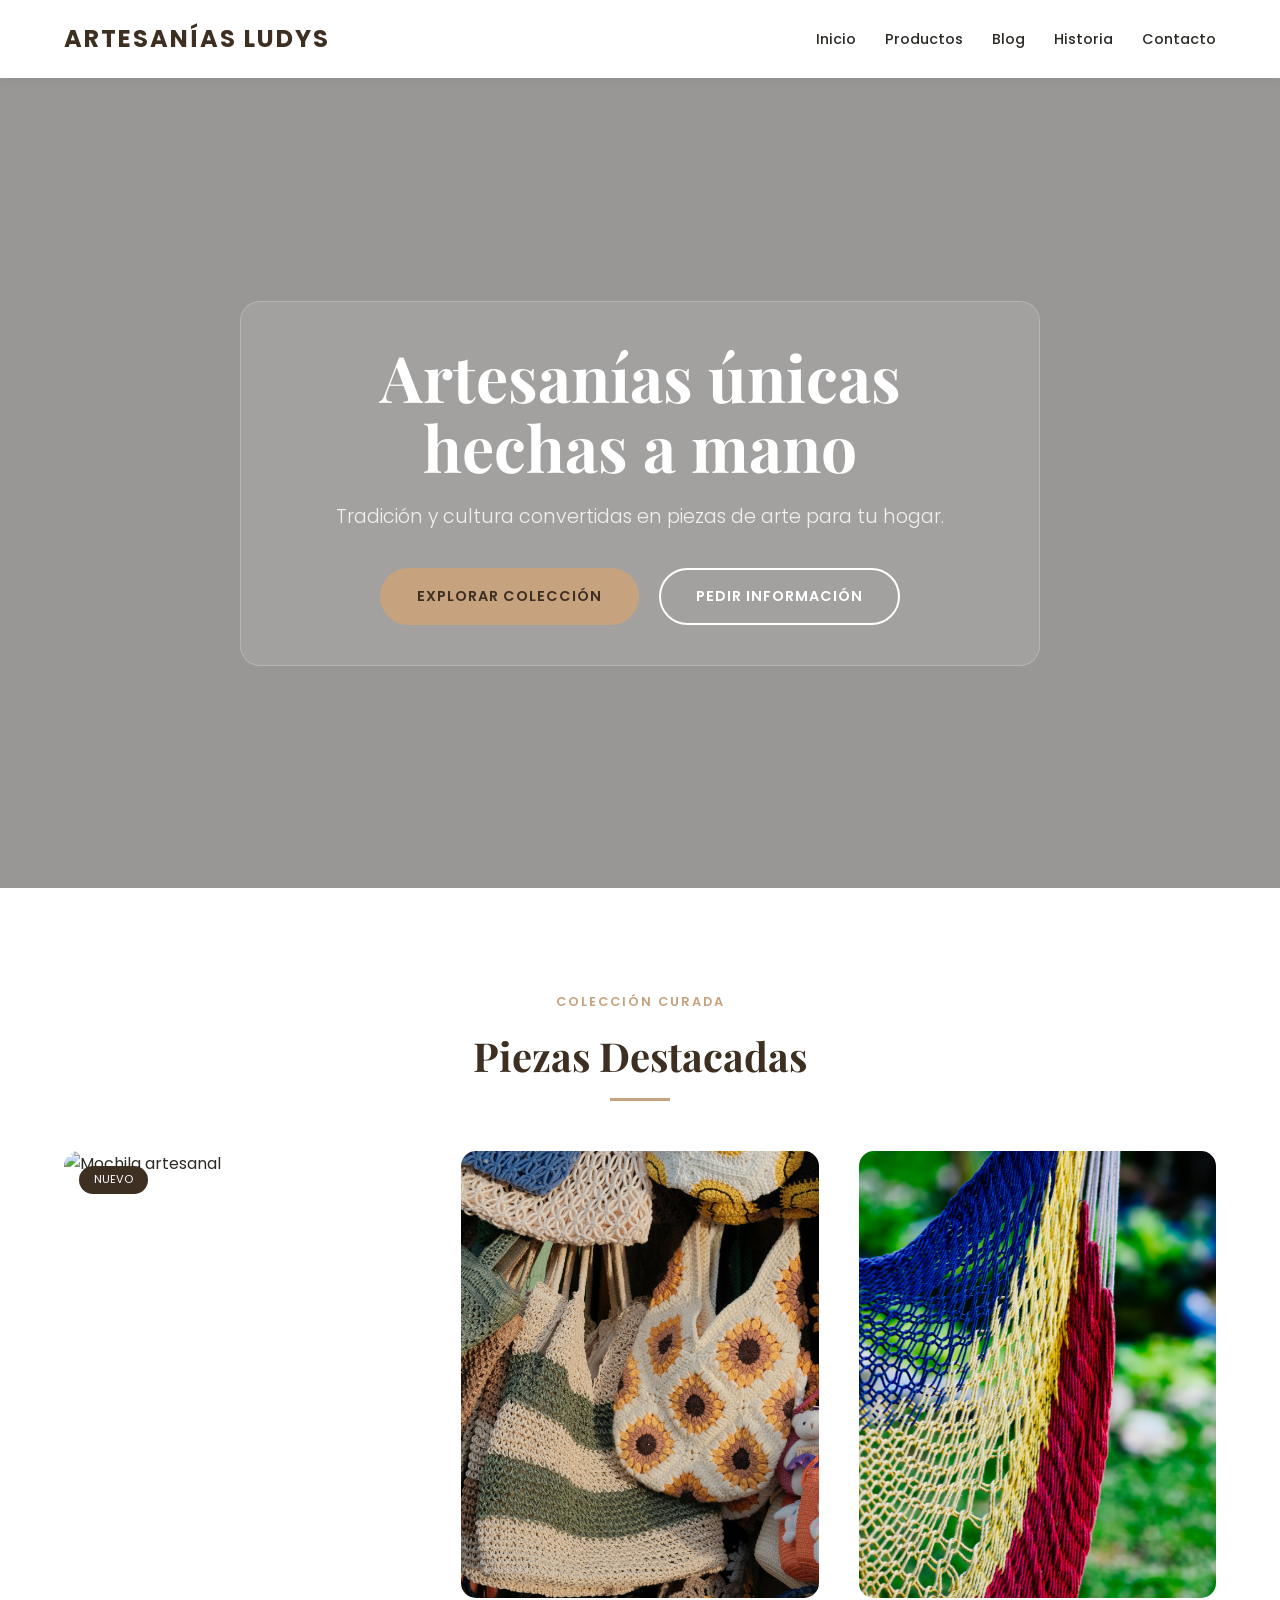
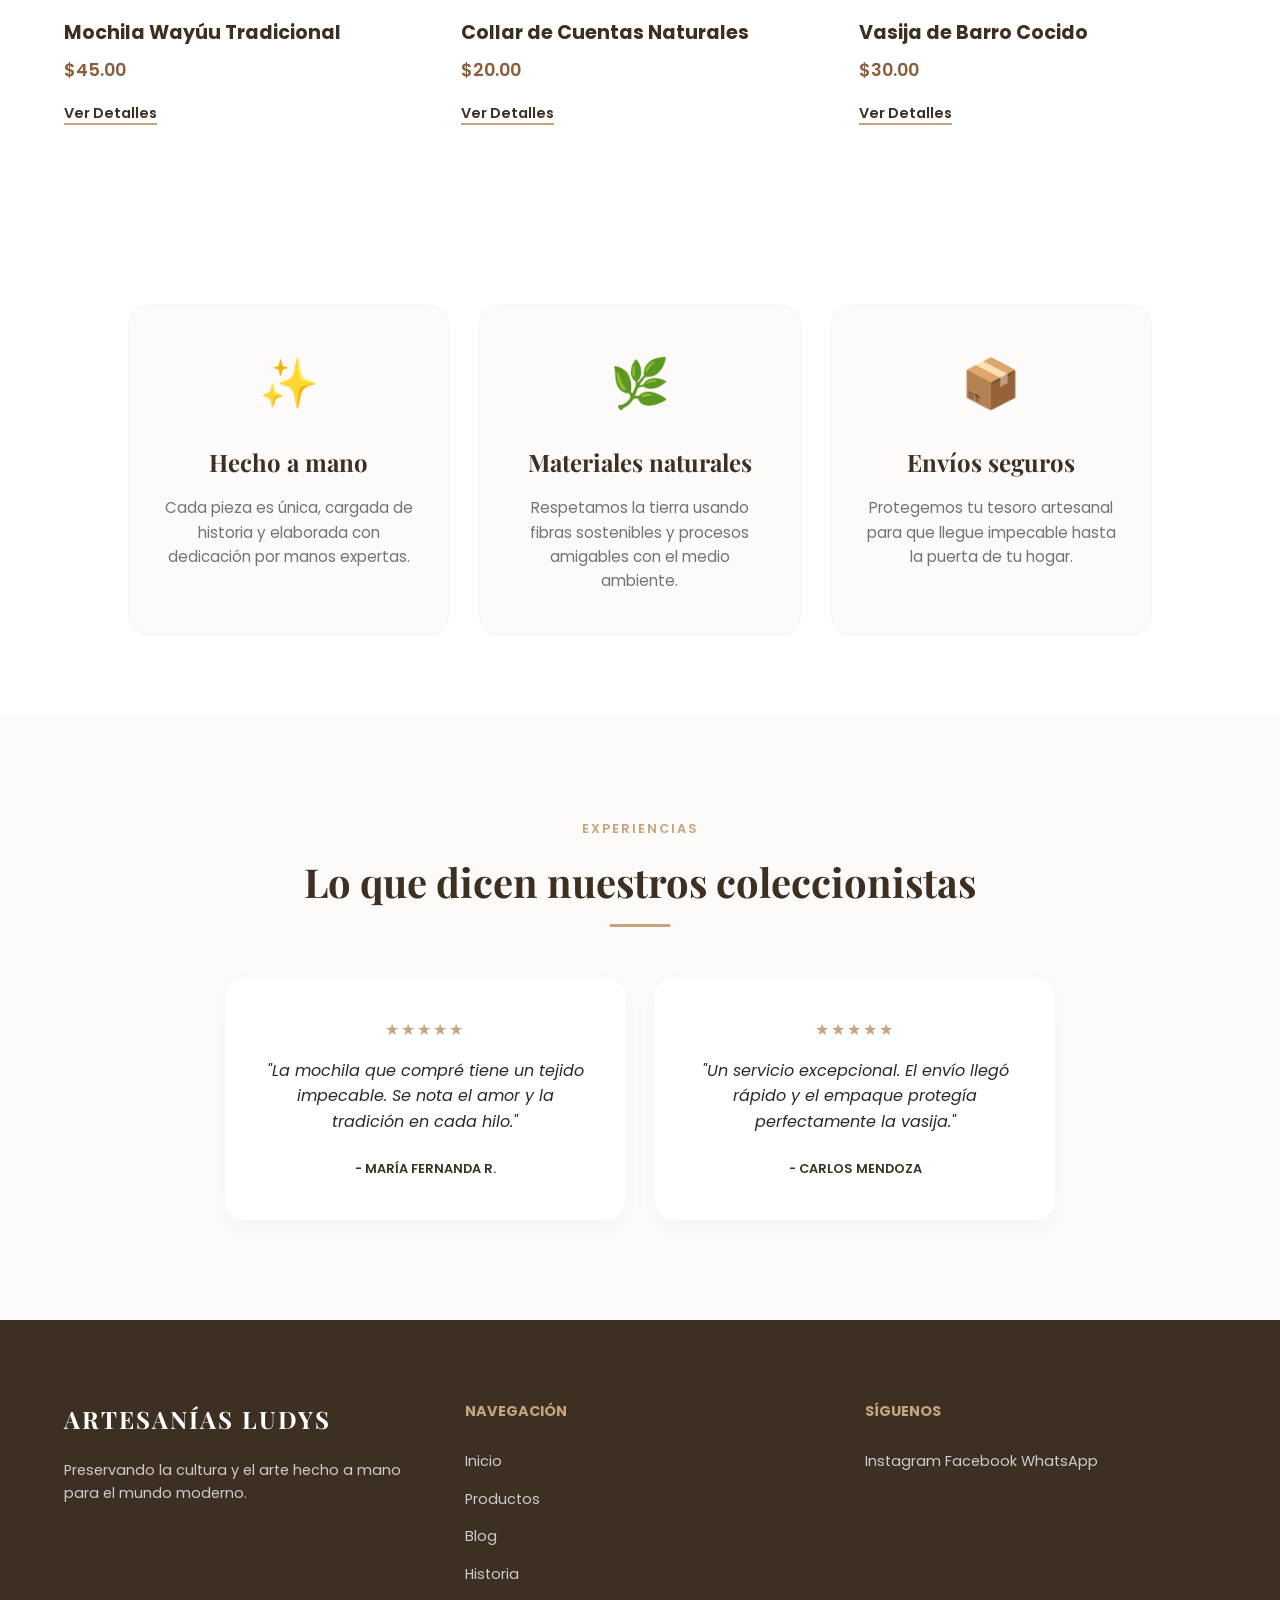
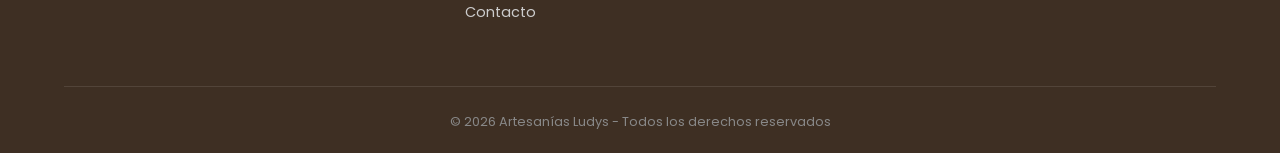
==== commit c4c6e7f1: "Se actualizan imagens" ====
--- a/index.html
+++ b/index.html
@@ -51,7 +51,7 @@
         <div class="grid-productos">
             <article class="producto-card">
                 <div class="producto-img-wrapper">
-                    <img src="https://images.unsplash.com/photo-1600185365483-26d7a4cc7519" alt="Mochila artesanal">
+                    <img src="img/producto1.jpg" alt="Mochila artesanal">
                     <div class="badge">Nuevo</div>
                 </div>
                 <div class="producto-info">
@@ -63,7 +63,7 @@
 
             <article class="producto-card">
                 <div class="producto-img-wrapper">
-                    <img src="https://images.unsplash.com/photo-1585386959984-a41552231658" alt="Collar artesanal">
+                    <img src="img/producto2.jpg" alt="Collar artesanal">
                 </div>
                 <div class="producto-info">
                     <h3>Collar de Cuentas Naturales</h3>
@@ -74,7 +74,7 @@
 
             <article class="producto-card">
                 <div class="producto-img-wrapper">
-                    <img src="https://images.unsplash.com/photo-1593032465175-481ac7f401a0" alt="Decoración">
+                    <img src="img/producto3.jpg" alt="Decoración">
                 </div>
                 <div class="producto-info">
                     <h3>Vasija de Barro Cocido</h3>
--- a/css/style.css
+++ b/css/style.css
@@ -88,7 +88,7 @@
 .hero {
     position: relative;
     height: 90vh; /* Un poco menos que el total para invitar a hacer scroll */
-    background: url('https://images.unsplash.com/photo-1590736961649-711745aaf2c6?auto=format&fit=crop&q=80') center/cover no-repeat;
+    background: url("/img/hero.jpg") center/cover no-repeat;
     display: flex;
     align-items: center;
     justify-content: center;
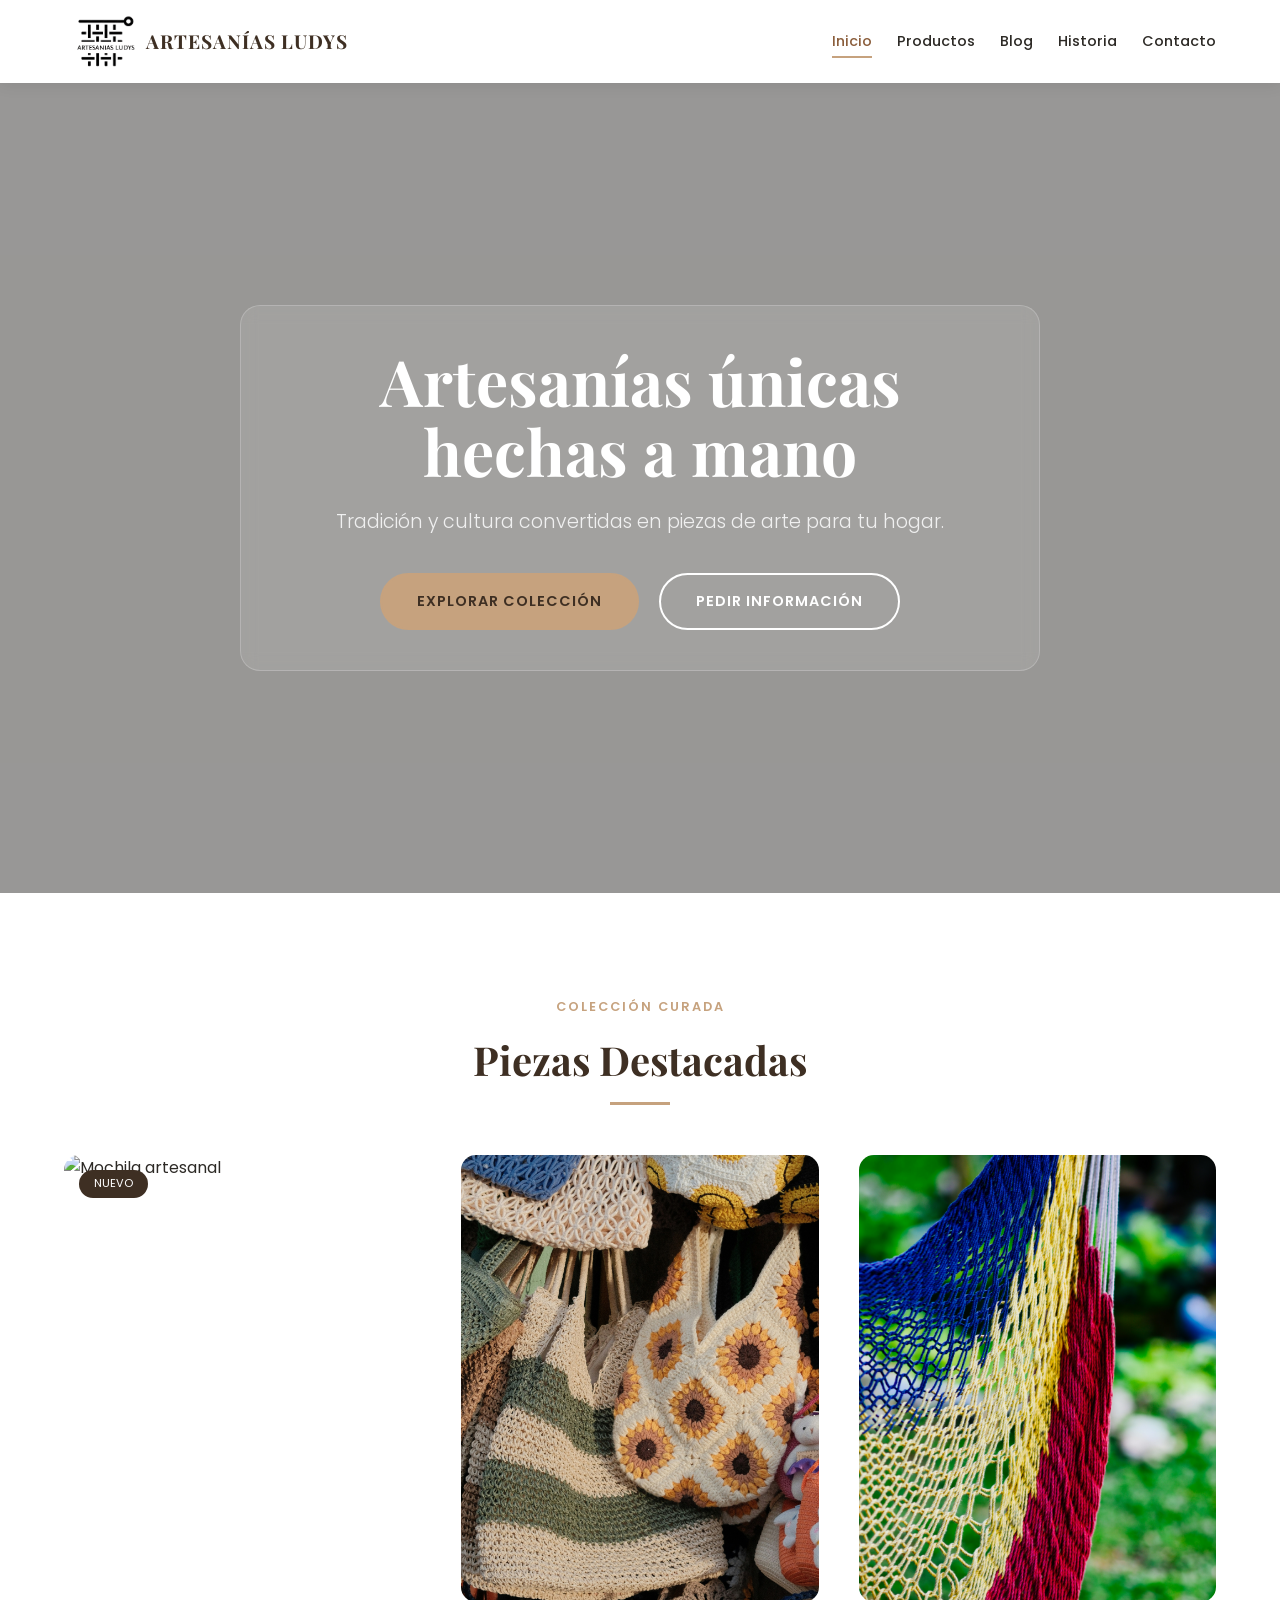
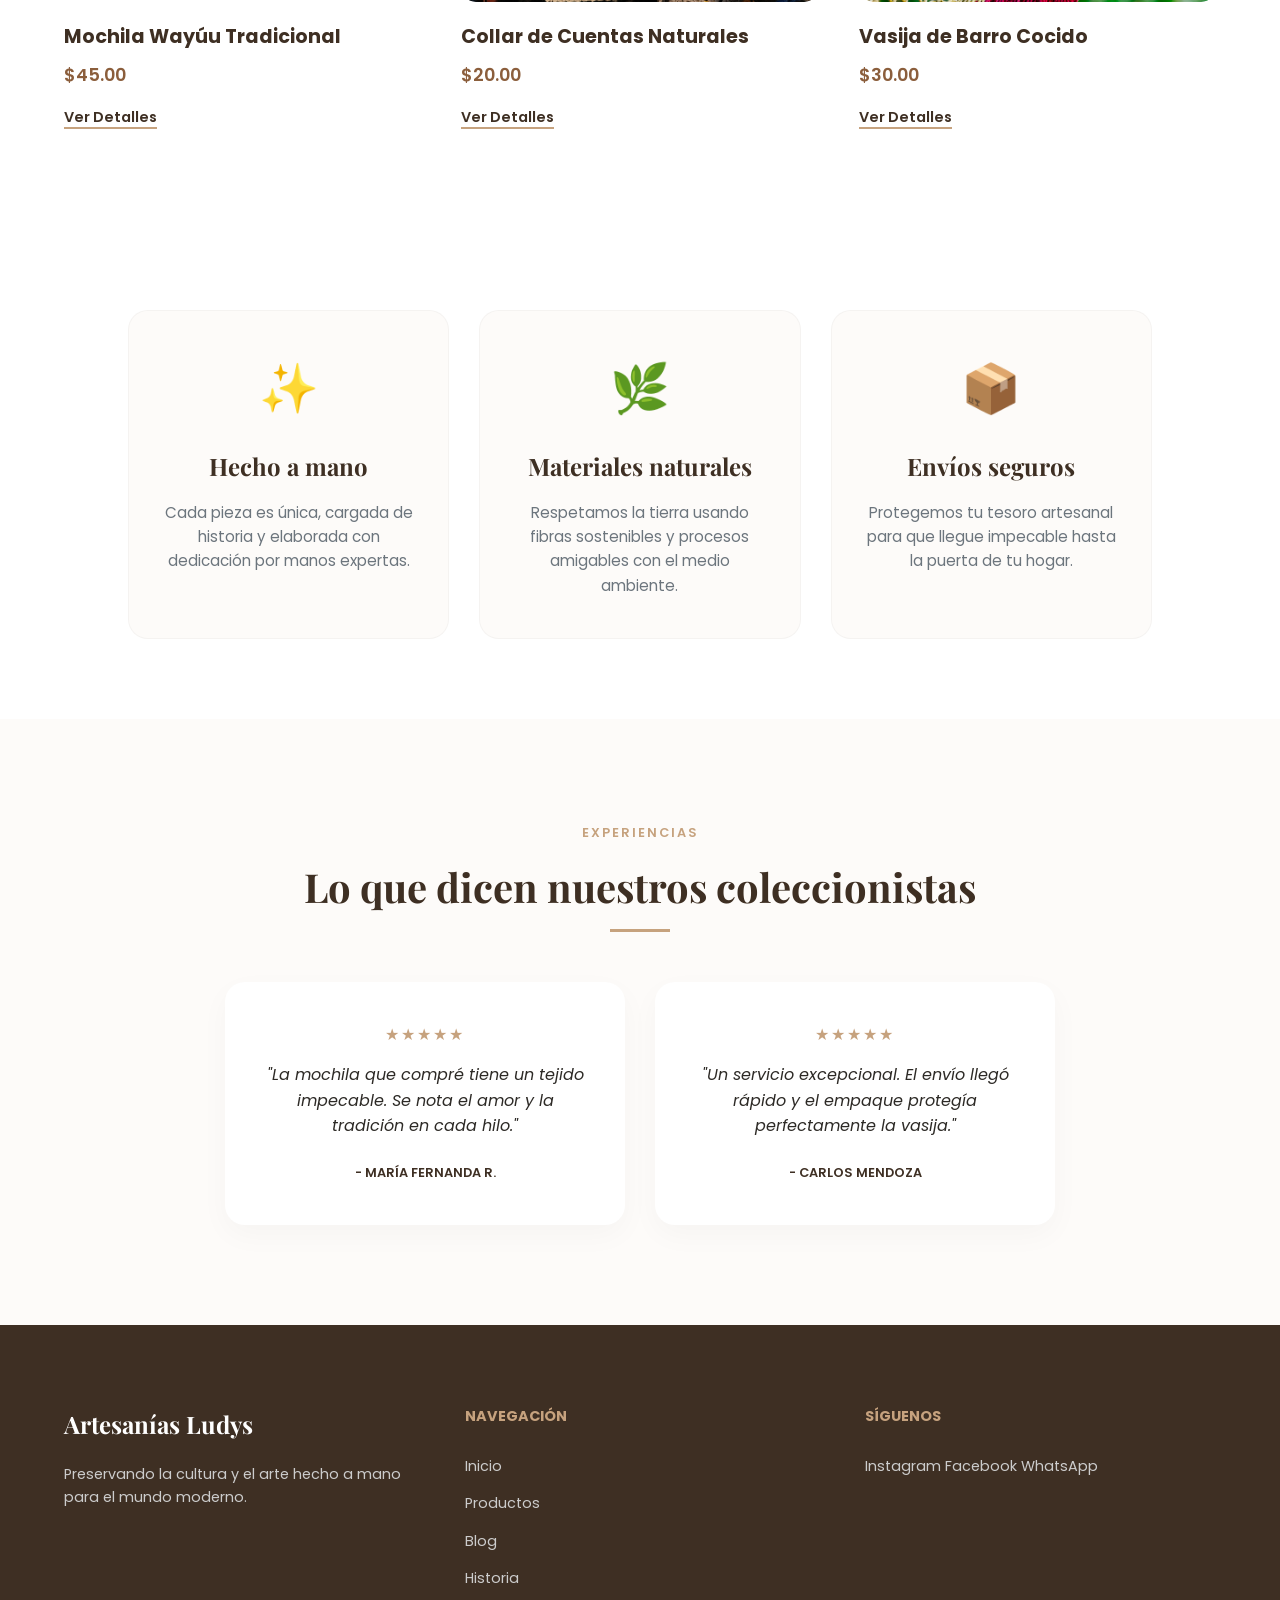
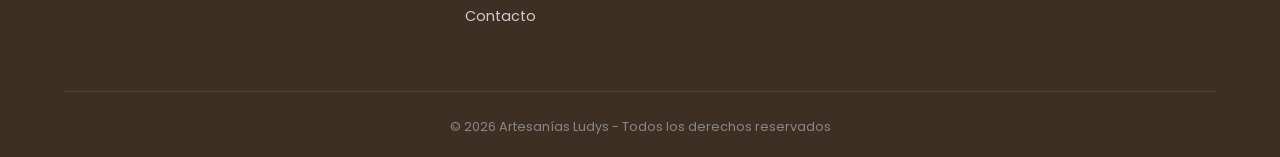
==== commit 88694b79: "Se ajusta logo y actauliza header en todas las paginas" ====
--- a/index.html
+++ b/index.html
@@ -14,14 +14,17 @@
 
 <body>
     <header class="header">
-        <a href="index.html" class="logo" style="text-decoration: none;">Artesanías Ludys</a>
+        <a href="index.html" class="logo-container">
+            <img src="/img/logo-dark.png" alt="Logo Artesanías Ludys" class="logo-icon">
+            <span class="logo-text">Artesanías Ludys</span>
+        </a>
 
         <nav class="nav">
-            <a href="index.html" class="active">Inicio</a>
-            <a href="productos.html">Productos</a>
-            <a href="blog.html">Blog</a>
-            <a href="historia.html">Historia</a>
-            <a href="contacto.html">Contacto</a>
+            <a href="index.html" class="nav-link active">Inicio</a>
+            <a href="productos.html" class="nav-link">Productos</a>
+            <a href="blog.html" class="nav-link">Blog</a>
+            <a href="historia.html" class="nav-link">Historia</a>
+            <a href="contacto.html" class="nav-link">Contacto</a>
         </nav>
     </header>
 
@@ -135,7 +138,7 @@
                 <h2 class="logo">Artesanías Ludys</h2>
                 <p>Preservando la cultura y el arte hecho a mano para el mundo moderno.</p>
             </div>
-            
+
             <div class="footer-links">
                 <h4>Navegación</h4>
                 <ul>
--- a/css/style.css
+++ b/css/style.css
@@ -34,53 +34,79 @@
 /* ---------------------------------------- */
 /* SECTION-HEADER */
 
+/* HEADER OPTIMIZADO */
 .header {
   display: flex;
   justify-content: space-between;
   align-items: center;
-  padding: 20px 5%;
+  padding: 15px 5%; /* Reducido un poco para mayor elegancia */
   background: var(--white);
-  box-shadow: 0 2px 10px rgba(0,0,0,0.05);
-  position: sticky; /* Se queda fijo al hacer scroll */
+  box-shadow: 0 2px 15px rgba(0,0,0,0.08);
+  position: sticky;
   top: 0;
   z-index: 1000;
 }
 
-.logo {
-  font-size: 1.5rem;
+/* Contenedor del Logo e Icono */
+.logo-container {
+  display: flex;
+  align-items: center;
+  gap: 2px;
+  text-decoration: none;
+}
+
+.logo-icon {
+  width: 80px; /* Ajusta según el tamaño de tu imagen */
+  height: auto;
+}
+
+.logo-text {
+  font-size: 1.2rem;
   font-weight: 700;
   text-transform: uppercase;
-  letter-spacing: 2px;
+  letter-spacing: 1px;
   color: var(--primary);
-}
-
-.nav a {
-  margin-left: 25px;
+  font-family: 'Playfair Display', serif;
+}
+
+/* Navegación Simplificada */
+.nav {
+  display: flex;
+  gap: 25px; /* Usamos gap en lugar de margin-left para código más limpio */
+}
+
+.nav-link {
   text-decoration: none;
   color: var(--text);
   font-size: 0.9rem;
   font-weight: 500;
   transition: var(--transition);
   position: relative;
-}
-
-.nav a::after { /* Línea decorativa al pasar el mouse */
+  padding: 5px 0;
+}
+
+.nav-link.active {
+  color: var(--accent);
+}
+
+.nav-link.active::after {
+  width: 100%; /* La línea se mantiene fija en la página actual */
+}
+
+/* Efecto Hover */
+.nav-link::after {
   content: '';
   position: absolute;
   width: 0;
   height: 2px;
-  bottom: -5px;
+  bottom: 0;
   left: 0;
   background-color: var(--secondary);
   transition: var(--transition);
 }
 
-.nav a:hover::after {
+.nav-link:hover::after {
   width: 100%;
-}
-
-.nav a:hover {
-  color: var(--accent);
 }
 
 /* ---------------------------------------- */
@@ -896,4 +922,46 @@
     }
 }
 
-/* ******************************************* */+/* ******************************************* */
+
+/* AJUSTES PARA MÓVILES (MENOS DE 768px) */
+@media (max-width: 768px) {
+    /* Header: apilamos logo y nav */
+    .header {
+        flex-direction: column;
+        gap: 15px;
+        padding: 15px;
+    }
+
+    .nav {
+        gap: 15px;
+    }
+
+    .nav-link {
+        font-size: 0.8rem;
+    }
+
+    /* Hero: reducimos textos para que no ocupen toda la pantalla */
+    .hero h1 {
+        font-size: 2rem;
+    }
+
+    .hero-content {
+        padding: 30px 20px;
+    }
+
+    .hero-buttons {
+        flex-direction: column; /* Botones uno sobre otro en móvil */
+        width: 100%;
+    }
+
+    .btn-primary, .btn-secondary {
+        width: 100%;
+        text-align: center;
+    }
+
+    /* Footer: centramos todo */
+    .footer-container {
+        text-align: center;
+    }
+}
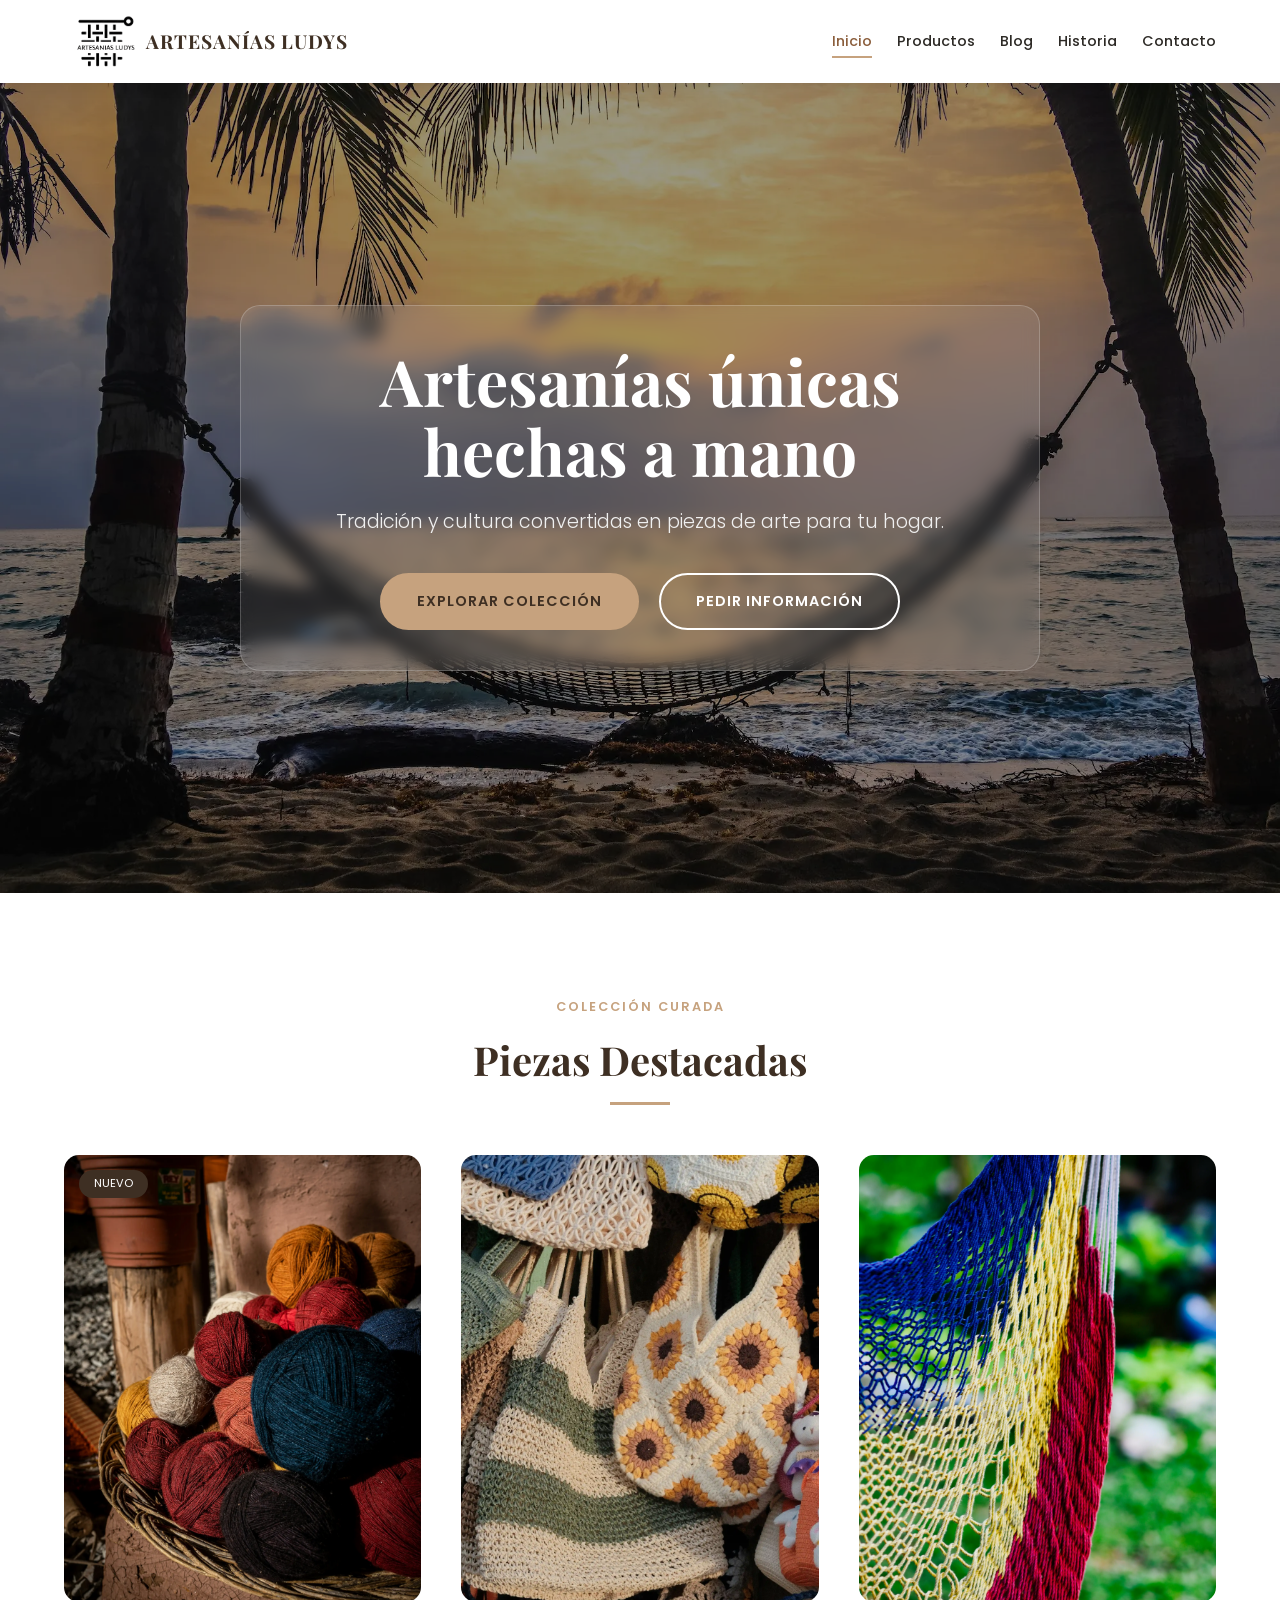
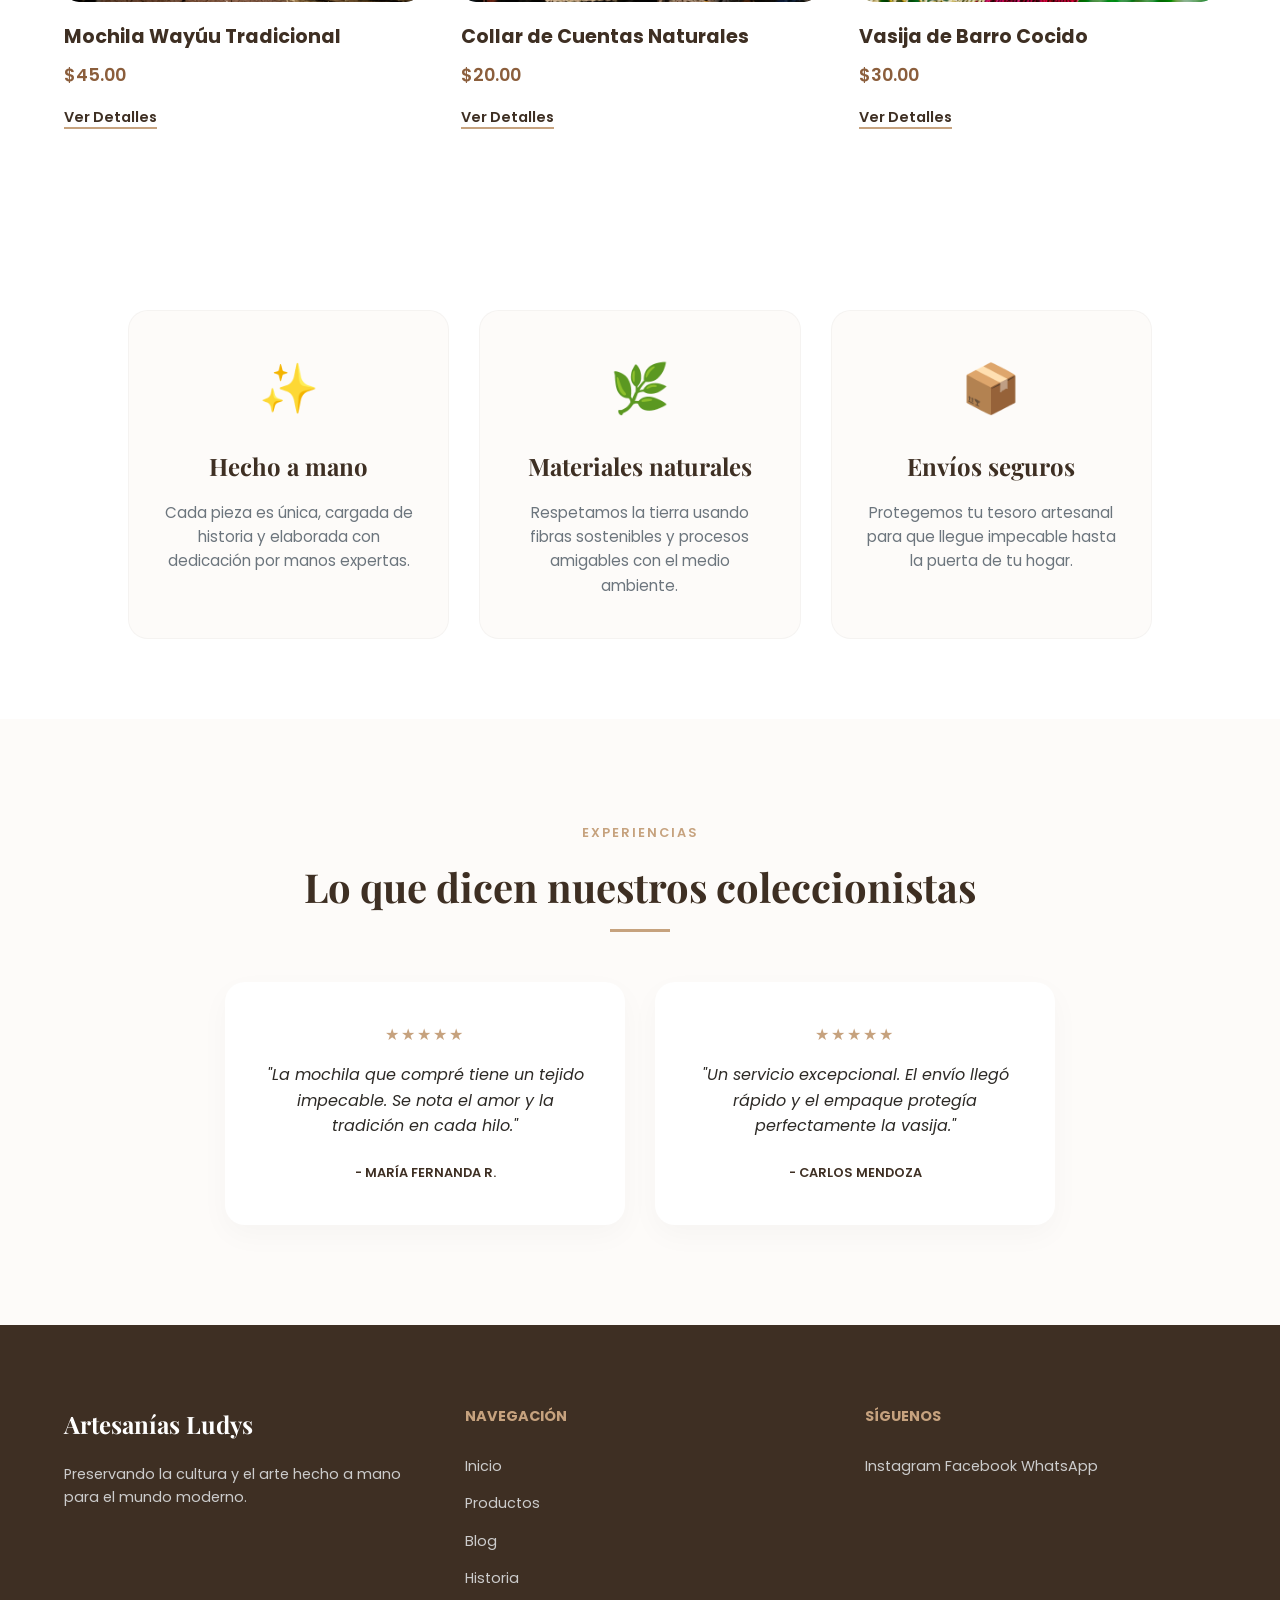
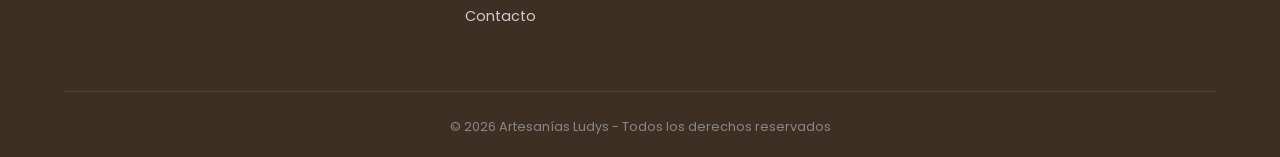
==== commit cdd67928: "Se actualiza formato de imagenes <webp>" ====
--- a/index.html
+++ b/index.html
@@ -54,7 +54,7 @@
         <div class="grid-productos">
             <article class="producto-card">
                 <div class="producto-img-wrapper">
-                    <img src="img/producto1.jpg" alt="Mochila artesanal">
+                    <img src="img/producto1.webp" alt="Mochila artesanal">
                     <div class="badge">Nuevo</div>
                 </div>
                 <div class="producto-info">
@@ -66,7 +66,7 @@
 
             <article class="producto-card">
                 <div class="producto-img-wrapper">
-                    <img src="img/producto2.jpg" alt="Collar artesanal">
+                    <img src="img/producto2.webp" alt="Collar artesanal">
                 </div>
                 <div class="producto-info">
                     <h3>Collar de Cuentas Naturales</h3>
@@ -77,7 +77,7 @@
 
             <article class="producto-card">
                 <div class="producto-img-wrapper">
-                    <img src="img/producto3.jpg" alt="Decoración">
+                    <img src="img/producto3.webp" alt="Decoración">
                 </div>
                 <div class="producto-info">
                     <h3>Vasija de Barro Cocido</h3>
--- a/css/style.css
+++ b/css/style.css
@@ -114,7 +114,7 @@
 .hero {
     position: relative;
     height: 90vh; /* Un poco menos que el total para invitar a hacer scroll */
-    background: url("/img/hero.jpg") center/cover no-repeat;
+    background: url("/img/hero.webp") center/cover no-repeat;
     display: flex;
     align-items: center;
     justify-content: center;
